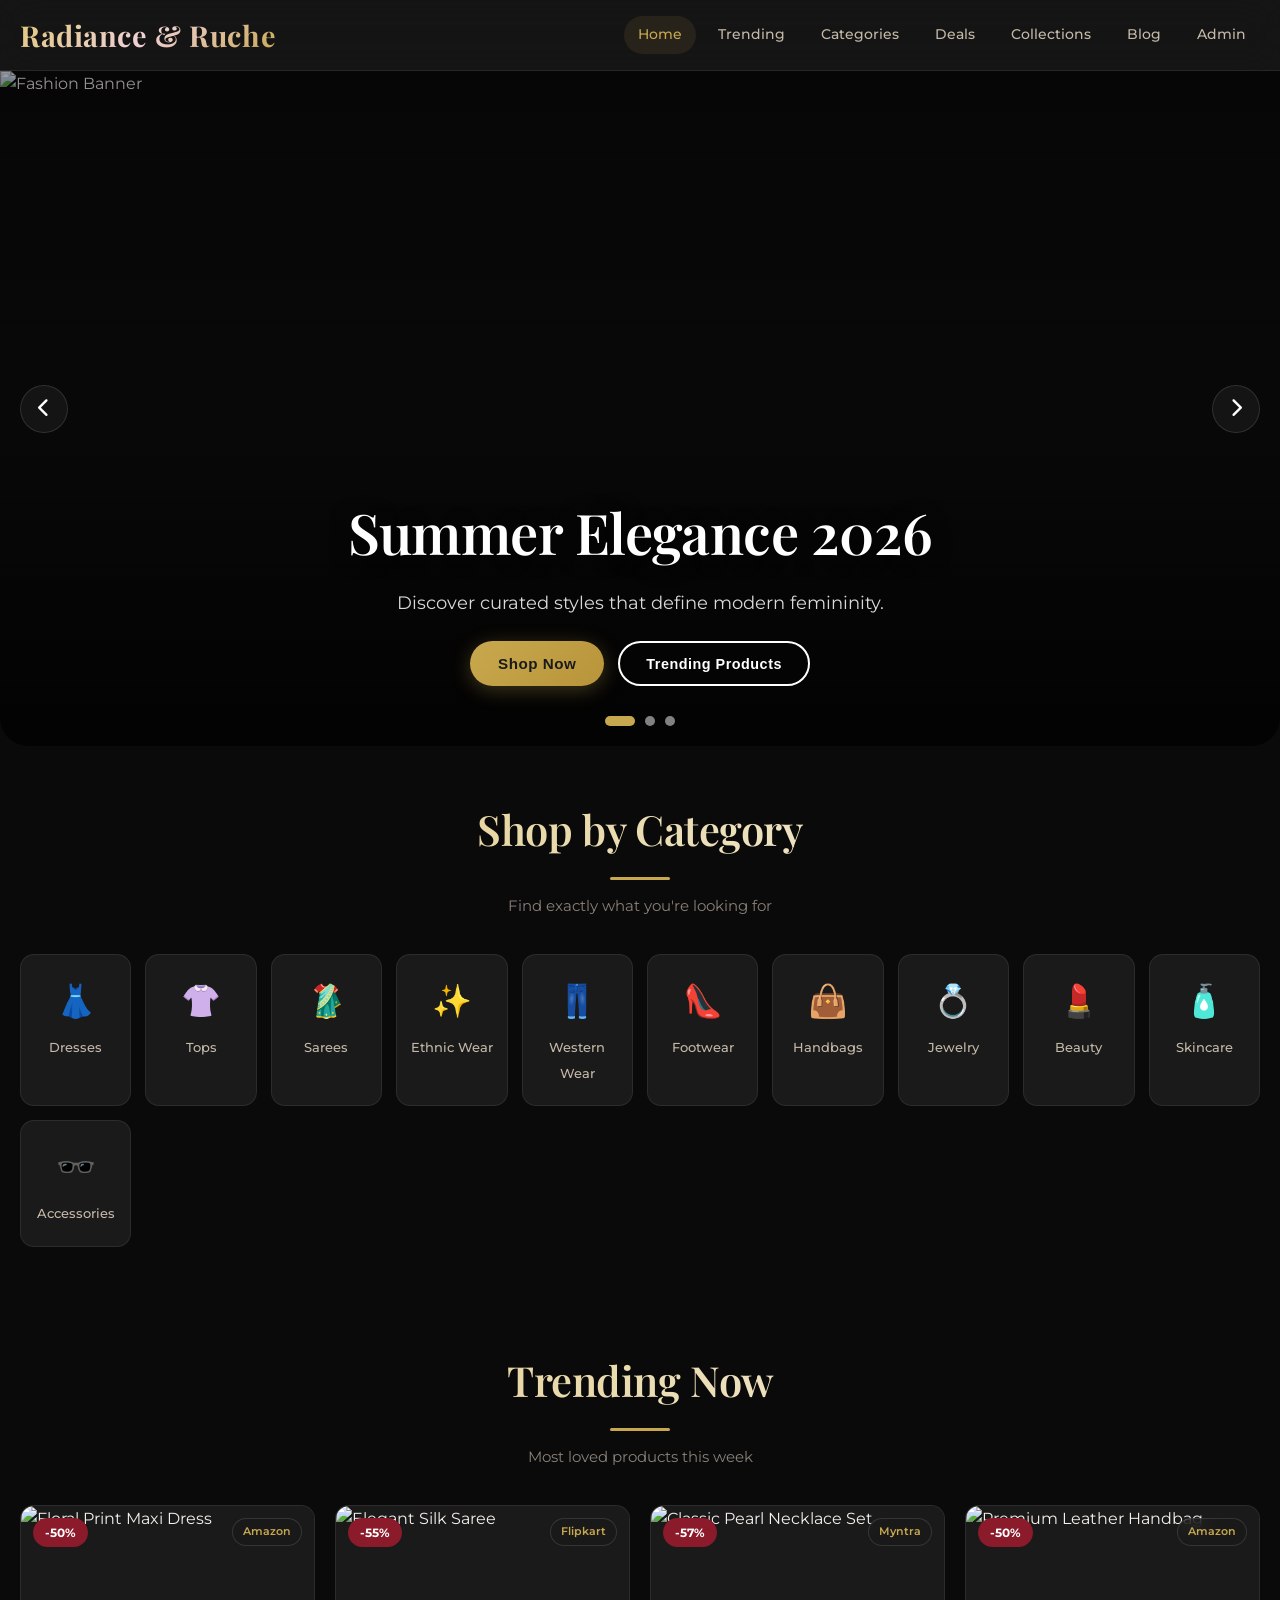
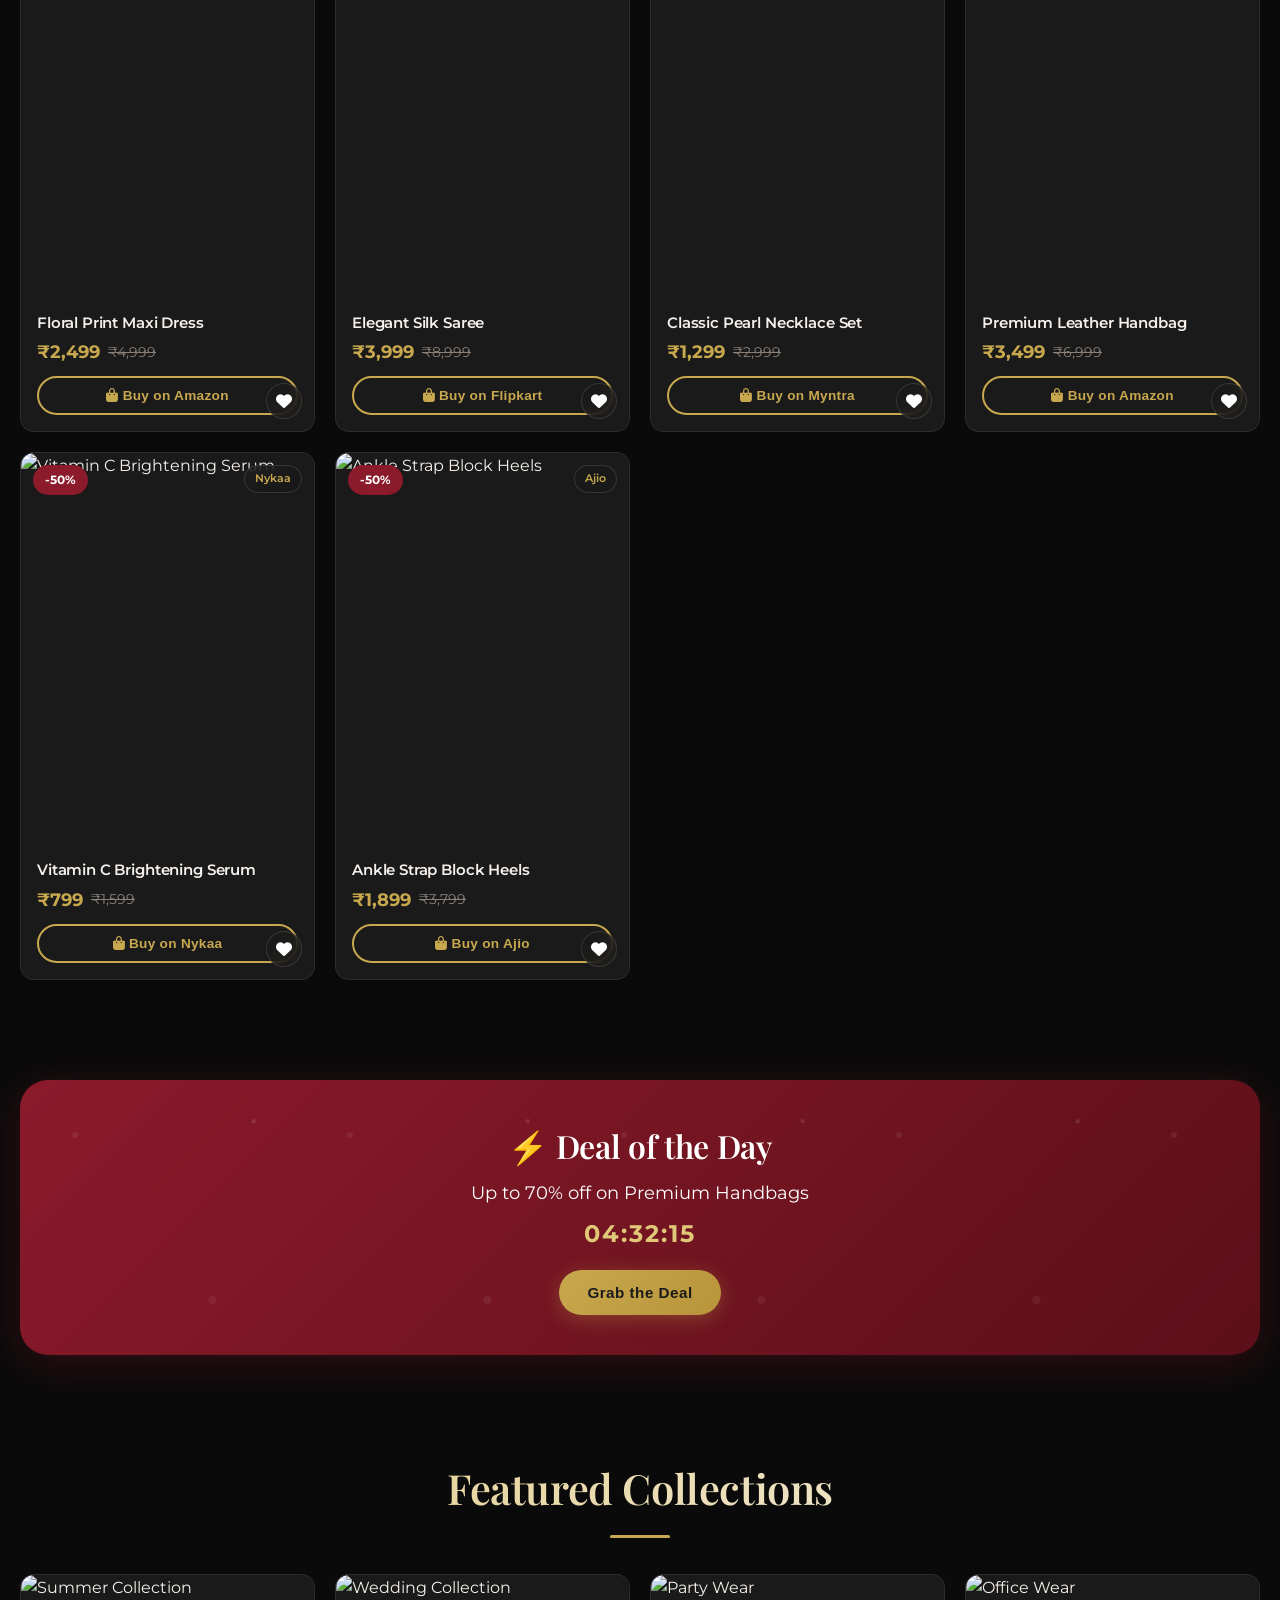
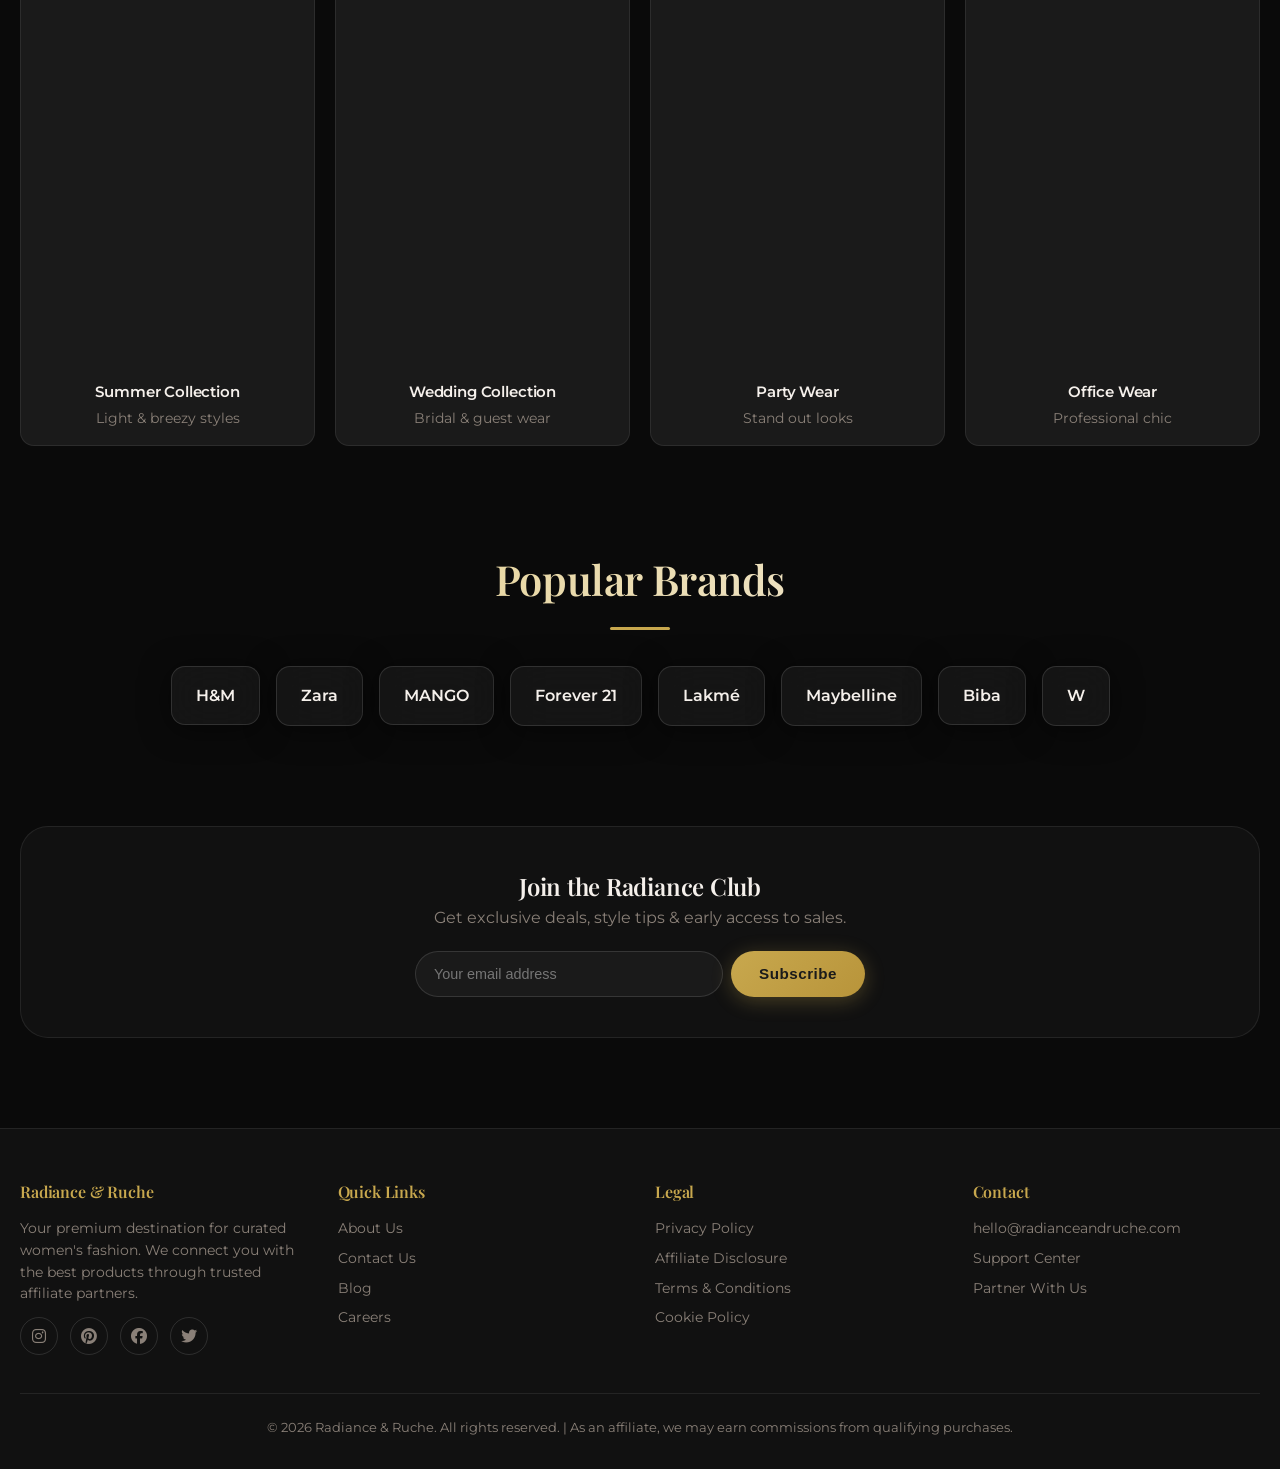
==== index.html @ f4605edf "Initial Commit" ====
<!DOCTYPE html>
<html lang="en" data-theme="dark">
<head>
    <meta charset="UTF-8">
    <meta name="viewport" content="width=device-width, initial-scale=1.0">
    <meta name="description" content="Radiance & Ruche - Premium Women's Fashion Affiliate Store. Discover curated dresses, sarees, jewelry, beauty & more.">
    <meta name="keywords" content="women fashion, dresses, sarees, jewelry, beauty, affiliate store, luxury fashion">
    <meta property="og:title" content="Radiance & Ruche | Premium Women's Fashion">
    <meta property="og:description" content="Curated fashion, beauty & accessories. Shop through our affiliate partners.">
    <meta property="og:image" content="https://images.unsplash.com/photo-1483985988355-763728e1935b?w=1200">
    <meta property="og:type" content="website">
    <meta name="twitter:card" content="summary_large_image">
    <meta name="twitter:title" content="Radiance & Ruche | Premium Women's Fashion">
    <link rel="canonical" href="https://radianceandruche.com">
    <title>Radiance & Ruche | Premium Women's Fashion Affiliate Store</title>
    <link rel="preconnect" href="https://fonts.googleapis.com">
    <link rel="preconnect" href="https://fonts.gstatic.com" crossorigin>
    <link href="https://fonts.googleapis.com/css2?family=Cormorant+Garamond:ital,wght@0,400;0,500;0,600;0,700;1,400;1,600&family=Montserrat:wght@300;400;500;600;700&family=Playfair+Display:ital,wght@0,400;0,500;0,600;0,700;1,400;1,500&display=swap" rel="stylesheet">
    <link rel="stylesheet" href="https://cdnjs.cloudflare.com/ajax/libs/font-awesome/6.5.1/css/all.min.css">
    <link rel="stylesheet" href="style.css">
    <style>
    </style>
</head>
<body>

    <!-- Loading Screen -->
    <div class="loading-screen" id="loadingScreen">
        <div class="loader-spinner"></div>
    </div>

    <!-- Toast Container -->
    <div class="toast-container" id="toastContainer"></div>

    <!-- Header -->
    <nav class="top-nav" id="topNav">
        <div class="nav-inner">
            <a href="#" class="brand-logo">Radiance & Ruche</a>
            <button class="mobile-menu-toggle" id="mobileMenuToggle" aria-label="Menu">
                <i class="fas fa-bars"></i>
            </button>
            <div class="nav-links" id="navLinks">
                <a href="#home" class="active">Home</a>
                <a href="#trending">Trending</a>
                <a href="#categories">Categories</a>
                <a href="#deals">Deals</a>
                <a href="#collections">Collections</a>
                <a href="#blog">Blog</a>
                <a href="/admin.html">Admin</a>
            </div>
            <div class="nav-actions"> 
                <button class="icon-btn" id="themeToggle" aria-label="Toggle theme" title="Dark/Light Mode">
                    <i class="fas fa-moon"></i>
                </button>
                <button class="icon-btn" id="searchToggle" aria-label="Search">
                    <i class="fas fa-search"></i>
                </button>
                <button class="icon-btn" id="wishlistBtn" aria-label="Wishlist">
                    <i class="fas fa-heart"></i>
                    <span class="badge-dot" id="wishlistBadge" style="display:none;"></span>
                </button>
                <button class="icon-btn" id="userBtn" aria-label="User account">
                    <i class="fas fa-user"></i>
                </button>
             </div>
        </div>
    </nav>

    <!-- Search Modal -->
    <div class="modal-overlay" id="searchModal">
        <div class="modal-content">
            <button class="modal-close" id="closeSearchModal">&times;</button>
            <h3 style="margin-bottom:16px;">Search Products</h3>
            <input type="text" id="searchInput" placeholder="Search dresses, sarees, jewelry..." style="width:100%;padding:14px;border-radius:50px;border:1px solid var(--border-card);background:var(--bg-card);color:var(--text-primary);font-size:0.95rem;outline:none;">
            <div id="searchResults" style="margin-top:16px;max-height:350px;overflow-y:auto;"></div>
        </div>
    </div>

    <!-- User Modal -->
    <div class="modal-overlay" id="userModal">
        <div class="modal-content">
            <button class="modal-close" id="closeUserModal">&times;</button>
            <div id="userModalContent">
                <h3 style="margin-bottom:16px;">Welcome</h3>
                <p style="color:var(--text-muted);margin-bottom:20px;">Sign in to save favorites & get deal alerts.</p>
                <button class="btn-gold" id="googleSignInBtn" style="width:100%;justify-content:center;">
                    <i class="fab fa-google"></i> Sign in with Google
                </button>
                <div id="userDashboard" style="display:none;margin-top:20px;">
                    <p style="font-weight:600;">My Dashboard</p>
                    <div style="display:flex;flex-direction:column;gap:8px;margin-top:12px;">
                        <a href="#" class="btn-outline" style="text-align:center;">❤️ Wishlist</a>
                        <a href="#" class="btn-outline" style="text-align:center;">🕐 Recently Viewed</a>
                        <a href="#" class="btn-outline" style="text-align:center;">⚙️ Preferences</a>
                    </div>
                </div>
            </div>
        </div>
    </div>

    <!-- Product Detail Modal -->
    <div class="modal-overlay" id="productModal">
        <div class="modal-content" style="max-width:650px;padding:0;overflow:hidden;">
            <button class="modal-close" id="closeProductModal" style="top:8px;right:8px;z-index:5;background:rgba(0,0,0,0.5);color:#fff;">&times;</button>
            <div id="productDetailContent"></div>
        </div>
    </div>

    <!-- Main Content -->
    <main>
        <!-- Hero Slider -->
        <section class="hero-slider" id="heroSlider">
            <div class="hero-slide active">
                <img src="https://images.unsplash.com/photo-1483985988355-763728e1935b?w=1400&q=80" alt="Fashion Banner" loading="eager">
                <div class="hero-overlay">
                    <h2>Summer Elegance 2026</h2>
                    <p>Discover curated styles that define modern femininity.</p>
                    <div class="hero-cta-group">
                        <button class="btn-gold">Shop Now</button>
                        <button class="btn-outline" style="color:#fff;border-color:#fff;">Trending Products</button>
                    </div>
                </div>
            </div>
            <div class="hero-slide">
                <img src="https://images.unsplash.com/photo-1490481651871-ab68de25d43d?w=1400&q=80" alt="Wedding Collection" loading="lazy">
                <div class="hero-overlay">
                    <h2>Wedding Season Glam</h2>
                    <p>Stunning sarees, lehengas & jewelry for your special day.</p>
                    <div class="hero-cta-group">
                        <button class="btn-gold">Explore Collection</button>
                        <button class="btn-outline" style="color:#fff;border-color:#fff;">Best Deals</button>
                    </div>
                </div>
            </div>
            <div class="hero-slide">
                <img src="https://images.unsplash.com/photo-1525507119028-ed4c629a60a3?w=1400&q=80" alt="Party Wear" loading="lazy">
                <div class="hero-overlay">
                    <h2>Party Perfect Looks</h2>
                    <p>Stand out with our handpicked party wear collection.</p>
                    <div class="hero-cta-group">
                        <button class="btn-gold">View All</button>
                    </div>
                </div>
            </div>
            <button class="slider-arrow prev" id="sliderPrev"><i class="fas fa-chevron-left"></i></button>
            <button class="slider-arrow next" id="sliderNext"><i class="fas fa-chevron-right"></i></button>
            <div class="slider-dots" id="sliderDots"></div>
        </section>

        <!-- Categories -->
        <section class="section-container" id="categories">
            <div class="section-header">
                <h2>Shop by Category</h2>
                <div class="divider-gold"></div>
                <p>Find exactly what you're looking for</p>
            </div>
            <div class="category-grid" id="categoryGrid"></div>
        </section>

        <!-- Trending Products -->
        <section class="section-container" id="trending">
            <div class="section-header">
                <h2>Trending Now</h2>
                <div class="divider-gold"></div>
                <p>Most loved products this week</p>
            </div>
            <div class="product-grid" id="trendingProducts"></div>
        </section>

        <!-- Deal of the Day -->
        <section class="section-container" id="deals">
            <div class="deal-banner">
                <h2>⚡ Deal of the Day</h2>
                <p style="font-size:1.1rem;margin-bottom:8px;">Up to 70% off on Premium Handbags</p>
                <p class="timer" id="dealTimer">04:32:18</p>
                <button class="btn-gold" style="margin-top:16px;">Grab the Deal</button>
            </div>
        </section>

        <!-- Featured Collections -->
        <section class="section-container" id="collections">
            <div class="section-header">
                <h2>Featured Collections</h2>
                <div class="divider-gold"></div>
            </div>
            <div class="product-grid" id="featuredCollections"></div>
        </section>

        <!-- Popular Brands -->
        <section class="section-container">
            <div class="section-header">
                <h2>Popular Brands</h2>
                <div class="divider-gold"></div>
            </div>
            <div style="display:flex;flex-wrap:wrap;gap:16px;justify-content:center;" id="brandList">
                <span class="glass-card" style="padding:16px 24px;font-weight:600;">H&M</span>
                <span class="glass-card" style="padding:16px 24px;font-weight:600;">Zara</span>
                <span class="glass-card" style="padding:16px 24px;font-weight:600;">MANGO</span>
                <span class="glass-card" style="padding:16px 24px;font-weight:600;">Forever 21</span>
                <span class="glass-card" style="padding:16px 24px;font-weight:600;">Lakmé</span>
                <span class="glass-card" style="padding:16px 24px;font-weight:600;">Maybelline</span>
                <span class="glass-card" style="padding:16px 24px;font-weight:600;">Biba</span>
                <span class="glass-card" style="padding:16px 24px;font-weight:600;">W</span>
            </div>
        </section>

        <!-- Newsletter -->
        <section class="section-container">
            <div class="newsletter-section">
                <h2 style="font-family:'Playfair Display',serif;">Join the Radiance Club</h2>
                <p style="color:var(--text-muted);">Get exclusive deals, style tips & early access to sales.</p>
                <div class="newsletter-input-group">
                    <input type="email" placeholder="Your email address" id="newsletterEmail">
                    <button class="btn-gold" id="newsletterBtn">Subscribe</button>
                </div>
            </div>
        </section>
    </main>

    <!-- Footer -->
    <footer class="site-footer">
        <div class="footer-grid">
            <div class="footer-col">
                <h4>Radiance & Ruche</h4>
                <p style="color:var(--text-muted);font-size:0.85rem;">Your premium destination for curated women's fashion. We connect you with the best products through trusted affiliate partners.</p>
                <div class="social-icons">
                    <a href="#"><i class="fab fa-instagram"></i></a>
                    <a href="#"><i class="fab fa-pinterest"></i></a>
                    <a href="#"><i class="fab fa-facebook"></i></a>
                    <a href="#"><i class="fab fa-twitter"></i></a>
                </div>
            </div>
            <div class="footer-col">
                <h4>Quick Links</h4>
                <a href="#">About Us</a>
                <a href="#">Contact Us</a>
                <a href="#">Blog</a>
                <a href="#">Careers</a>
            </div>
            <div class="footer-col">
                <h4>Legal</h4>
                <a href="#">Privacy Policy</a>
                <a href="#">Affiliate Disclosure</a>
                <a href="#">Terms & Conditions</a>
                <a href="#">Cookie Policy</a>
            </div>
            <div class="footer-col">
                <h4>Contact</h4>
                <a href="mailto:hello@radianceandruche.com">hello@radianceandruche.com</a>
                <a href="#">Support Center</a>
                <a href="#">Partner With Us</a>
            </div>
        </div>
        <div class="footer-bottom">
            <p>&copy; 2026 Radiance & Ruche. All rights reserved. | As an affiliate, we may earn commissions from qualifying purchases.</p>
        </div>
    </footer>

    <!-- Mobile Bottom Navigation -->
    <nav class="mobile-bottom-nav" id="mobileBottomNav">
        <div class="nav-items">
            <a href="#home" class="active"><i class="fas fa-home"></i><span>Home</span></a>
            <a href="#trending"><i class="fas fa-fire"></i><span>Trending</span></a>
            <a href="#categories"><i class="fas fa-th-large"></i><span>Shop</span></a>
            <a href="#deals"><i class="fas fa-tag"></i><span>Deals</span></a>
            <a href="#" id="mobileWishlist"><i class="fas fa-heart"></i><span>Saved</span></a>
        </div>
    </nav>

    <script src="script.js">    </script>
</body>
</html>
---- style.css ----
:root {
            --bg-primary: #0a0a0a;
            --bg-secondary: #111111;
            --bg-card: #1a1a1a;
            --bg-glass: rgba(26, 26, 26, 0.7);
            --text-primary: #f5f0eb;
            --text-secondary: #c4b8a8;
            --text-muted: #8a8078;
            --accent-burgundy: #8b1a2b;
            --accent-burgundy-light: #b22234;
            --accent-rose: #d4a0a7;
            --accent-rose-light: #f0d0d5;
            --accent-gold: #c8a84e;
            --accent-gold-light: #e0c878;
            --border-subtle: rgba(255, 255, 255, 0.08);
            --border-card: rgba(255, 255, 255, 0.12);
            --shadow-card: 0 4px 30px rgba(0, 0, 0, 0.5);
            --shadow-gold: 0 0 40px rgba(200, 168, 78, 0.15);
            --glass-blur: blur(20px);
            --radius-sm: 8px;
            --radius-md: 14px;
            --radius-lg: 20px;
            --radius-xl: 28px;
            --transition-smooth: 0.35s cubic-bezier(0.25, 0.46, 0.45, 0.94);
            --transition-bounce: 0.4s cubic-bezier(0.175, 0.885, 0.32, 1.275);
        }

        [data-theme="light"] {
            --bg-primary: #faf8f5;
            --bg-secondary: #f3efe9;
            --bg-card: #ffffff;
            --bg-glass: rgba(255, 255, 255, 0.75);
            --text-primary: #1a1a1a;
            --text-secondary: #4a4038;
            --text-muted: #7a7068;
            --border-subtle: rgba(0, 0, 0, 0.06);
            --border-card: rgba(0, 0, 0, 0.1);
            --shadow-card: 0 4px 24px rgba(0, 0, 0, 0.08);
            --shadow-gold: 0 0 30px rgba(180, 140, 50, 0.12);
        }

        * {
            margin: 0;
            padding: 0;
            box-sizing: border-box;
        }
        html {
            scroll-behavior: smooth;
            font-size: 16px;
        }
        body {
            font-family: 'Montserrat', sans-serif;
            background: var(--bg-primary);
            color: var(--text-primary);
            line-height: 1.6;
            min-height: 100vh;
            overflow-x: hidden;
            transition: background var(--transition-smooth), color var(--transition-smooth);
            -webkit-font-smoothing: antialiased;
        }
        h1,
        h2,
        h3,
        h4,
        .luxury-heading {
            font-family: 'Playfair Display', 'Cormorant Garamond', serif;
            font-weight: 600;
            letter-spacing: -0.01em;
        }
        a {
            text-decoration: none;
            color: inherit;
            transition: color var(--transition-smooth);
        }
        img {
            max-width: 100%;
            height: auto;
            display: block;
        }

        .glass {
            background: var(--bg-glass);
            backdrop-filter: var(--glass-blur);
            -webkit-backdrop-filter: var(--glass-blur);
            border: 1px solid var(--border-card);
            border-radius: var(--radius-lg);
        }
        .glass-card {
            background: var(--bg-glass);
            backdrop-filter: var(--glass-blur);
            -webkit-backdrop-filter: var(--glass-blur);
            border: 1px solid var(--border-card);
            border-radius: var(--radius-md);
            box-shadow: var(--shadow-card);
            transition: all var(--transition-smooth);
        }
        .glass-card:hover {
            transform: translateY(-4px);
            box-shadow: var(--shadow-gold), var(--shadow-card);
            border-color: var(--accent-gold);
        }

        .btn-gold {
            display: inline-flex;
            align-items: center;
            gap: 8px;
            background: linear-gradient(135deg, var(--accent-gold), #b8943a);
            color: #1a1a1a;
            font-weight: 600;
            padding: 14px 28px;
            border-radius: 50px;
            border: none;
            cursor: pointer;
            font-size: 0.95rem;
            letter-spacing: 0.5px;
            transition: all var(--transition-bounce);
            box-shadow: 0 4px 20px rgba(200, 168, 78, 0.3);
            position: relative;
            overflow: hidden;
        }
        .btn-gold:hover {
            transform: translateY(-2px) scale(1.03);
            box-shadow: 0 8px 32px rgba(200, 168, 78, 0.45);
            background: linear-gradient(135deg, #d4b45a, #c8a84e);
        }
        .btn-gold:active {
            transform: scale(0.97);
        }
        .btn-outline {
            display: inline-flex;
            align-items: center;
            gap: 8px;
            background: transparent;
            color: var(--accent-gold);
            font-weight: 600;
            padding: 12px 26px;
            border-radius: 50px;
            border: 2px solid var(--accent-gold);
            cursor: pointer;
            font-size: 0.9rem;
            letter-spacing: 0.5px;
            transition: all var(--transition-smooth);
        }
        .btn-outline:hover {
            background: var(--accent-gold);
            color: #1a1a1a;
            box-shadow: 0 4px 20px rgba(200, 168, 78, 0.3);
        }
        .btn-burgundy {
            display: inline-flex;
            align-items: center;
            gap: 8px;
            background: linear-gradient(135deg, var(--accent-burgundy-light), var(--accent-burgundy));
            color: #fff;
            font-weight: 600;
            padding: 13px 26px;
            border-radius: 50px;
            border: none;
            cursor: pointer;
            font-size: 0.9rem;
            letter-spacing: 0.5px;
            transition: all var(--transition-bounce);
            box-shadow: 0 4px 18px rgba(139, 26, 43, 0.35);
        }
        .btn-burgundy:hover {
            transform: translateY(-2px) scale(1.03);
            box-shadow: 0 8px 28px rgba(139, 26, 43, 0.5);
        }

        .top-nav {
            position: sticky;
            top: 0;
            z-index: 1000;
            background: var(--bg-glass);
            backdrop-filter: var(--glass-blur);
            -webkit-backdrop-filter: var(--glass-blur);
            border-bottom: 1px solid var(--border-subtle);
            padding: 12px 0;
            transition: all var(--transition-smooth);
        }
        .top-nav.scrolled {
            box-shadow: 0 2px 20px rgba(0, 0, 0, 0.3);
        }
        .nav-inner {
            max-width: 1300px;
            margin: 0 auto;
            padding: 0 20px;
            display: flex;
            align-items: center;
            justify-content: space-between;
            gap: 16px;
        }
        .brand-logo {
            font-family: 'Playfair Display', serif;
            font-size: 1.8rem;
            font-weight: 700;
            letter-spacing: 0.02em;
            background: linear-gradient(135deg, var(--accent-gold-light), var(--accent-rose-light), var(--accent-gold));
            -webkit-background-clip: text;
            -webkit-text-fill-color: transparent;
            background-clip: text;
            white-space: nowrap;
        }
        .nav-links {
            display: flex;
            gap: 8px;
            align-items: center;
            flex-wrap: wrap;
        }
        .nav-links a {
            padding: 8px 14px;
            border-radius: 50px;
            font-size: 0.85rem;
            font-weight: 500;
            color: var(--text-secondary);
            transition: all var(--transition-smooth);
            white-space: nowrap;
        }
        .nav-links a:hover,
        .nav-links a.active {
            color: var(--accent-gold);
            background: rgba(200, 168, 78, 0.1);
        }
        .nav-actions {
            display: flex;
            gap: 10px;
            align-items: center;
        }
        .icon-btn {
            width: 40px;
            height: 40px;
            border-radius: 50%;
            border: 1px solid var(--border-card);
            background: var(--bg-glass);
            color: var(--text-primary);
            cursor: pointer;
            display: flex;
            align-items: center;
            justify-content: center;
            font-size: 1.1rem;
            transition: all var(--transition-smooth);
            position: relative;
        }
        .icon-btn:hover {
            border-color: var(--accent-gold);
            color: var(--accent-gold);
            box-shadow: 0 0 16px rgba(200, 168, 78, 0.2);
        }
        .badge-dot {
            position: absolute;
            top: 6px;
            right: 6px;
            width: 9px;
            height: 9px;
            background: var(--accent-burgundy-light);
            border-radius: 50%;
            border: 2px solid var(--bg-primary);
        }
        .mobile-menu-toggle {
            display: none;
            background: none;
            border: none;
            color: var(--text-primary);
            font-size: 1.5rem;
            cursor: pointer;
        }

        .hero-slider {
            position: relative;
            width: 100%;
            height: 75vh;
            min-height: 500px;
            max-height: 750px;
            overflow: hidden;
            border-radius: 0 0 var(--radius-xl) var(--radius-xl);
        }
        .hero-slide {
            position: absolute;
            inset: 0;
            opacity: 0;
            transition: opacity 0.8s ease;
            display: flex;
            align-items: center;
            justify-content: center;
        }
        .hero-slide.active {
            opacity: 1;
        }
        .hero-slide img {
            width: 100%;
            height: 100%;
            object-fit: cover;
        }
        .hero-overlay {
            position: absolute;
            inset: 0;
            background: linear-gradient(to top, rgba(0, 0, 0, 0.75) 0%, rgba(0, 0, 0, 0.2) 50%, rgba(0, 0, 0, 0.4) 100%);
            display: flex;
            flex-direction: column;
            align-items: center;
            justify-content: flex-end;
            padding: 40px 20px 60px;
            text-align: center;
        }
        .hero-overlay h2 {
            font-size: clamp(2rem, 5vw, 3.5rem);
            color: #fff;
            margin-bottom: 12px;
            text-shadow: 0 2px 20px rgba(0, 0, 0, 0.5);
        }
        .hero-overlay p {
            font-size: 1.1rem;
            color: rgba(255, 255, 255, 0.85);
            margin-bottom: 24px;
            max-width: 500px;
        }
        .hero-cta-group {
            display: flex;
            gap: 14px;
            flex-wrap: wrap;
            justify-content: center;
        }
        .slider-dots {
            position: absolute;
            bottom: 20px;
            left: 50%;
            transform: translateX(-50%);
            display: flex;
            gap: 10px;
            z-index: 5;
        }
        .slider-dot {
            width: 10px;
            height: 10px;
            border-radius: 50%;
            background: rgba(255, 255, 255, 0.5);
            cursor: pointer;
            transition: all var(--transition-smooth);
        }
        .slider-dot.active {
            background: var(--accent-gold);
            width: 30px;
            border-radius: 10px;
        }
        .slider-arrow {
            position: absolute;
            top: 50%;
            transform: translateY(-50%);
            z-index: 5;
            width: 48px;
            height: 48px;
            border-radius: 50%;
            background: var(--bg-glass);
            border: 1px solid var(--border-card);
            color: #fff;
            cursor: pointer;
            font-size: 1.2rem;
            display: flex;
            align-items: center;
            justify-content: center;
            transition: all var(--transition-smooth);
            backdrop-filter: blur(10px);
        }
        .slider-arrow:hover {
            background: var(--accent-gold);
            color: #1a1a1a;
            border-color: var(--accent-gold);
        }
        .slider-arrow.prev {
            left: 20px;
        }
        .slider-arrow.next {
            right: 20px;
        }

        .section-container {
            max-width: 1300px;
            margin: 0 auto;
            padding: 50px 20px;
        }
        .section-header {
            text-align: center;
            margin-bottom: 36px;
        }
        .section-header h2 {
            font-size: clamp(1.8rem, 3.5vw, 2.6rem);
            margin-bottom: 8px;
            background: linear-gradient(135deg, var(--accent-gold-light), var(--text-primary));
            -webkit-background-clip: text;
            -webkit-text-fill-color: transparent;
            background-clip: text;
        }
        .section-header p {
            color: var(--text-muted);
            font-size: 0.95rem;
        }
        .divider-gold {
            width: 60px;
            height: 3px;
            background: var(--accent-gold);
            border-radius: 2px;
            margin: 14px auto;
        }

        .category-grid {
            display: grid;
            grid-template-columns: repeat(auto-fill, minmax(110px, 1fr));
            gap: 14px;
        }
        .category-card {
            text-align: center;
            padding: 20px 12px;
            cursor: pointer;
            border-radius: var(--radius-md);
            background: var(--bg-card);
            border: 1px solid var(--border-subtle);
            transition: all var(--transition-smooth);
        }
        .category-card:hover {
            border-color: var(--accent-gold);
            box-shadow: var(--shadow-gold);
            transform: translateY(-3px);
        }
        .category-card .cat-icon {
            font-size: 2rem;
            margin-bottom: 8px;
            display: block;
        }
        .category-card span {
            font-size: 0.8rem;
            font-weight: 500;
            color: var(--text-secondary);
        }

        .product-grid {
            display: grid;
            grid-template-columns: repeat(auto-fill, minmax(260px, 1fr));
            gap: 20px;
        }
        .product-card {
            background: var(--bg-card);
            border-radius: var(--radius-md);
            overflow: hidden;
            border: 1px solid var(--border-subtle);
            transition: all var(--transition-smooth);
            position: relative;
            cursor: pointer;
        }
        .product-card:hover {
            border-color: var(--accent-gold);
            box-shadow: var(--shadow-gold), var(--shadow-card);
            transform: translateY(-5px);
        }
        .product-card .img-wrap {
            position: relative;
            overflow: hidden;
            aspect-ratio: 3/4;
            background: #1a1a1a;
        }
        .product-card .img-wrap img {
            width: 100%;
            height: 100%;
            object-fit: cover;
            transition: transform 0.5s ease;
        }
        .product-card:hover .img-wrap img {
            transform: scale(1.08);
        }
        .discount-badge {
            position: absolute;
            top: 12px;
            left: 12px;
            background: var(--accent-burgundy);
            color: #fff;
            font-weight: 700;
            padding: 5px 12px;
            border-radius: 50px;
            font-size: 0.75rem;
            z-index: 2;
        }
        .store-badge {
            position: absolute;
            top: 12px;
            right: 12px;
            background: var(--bg-glass);
            backdrop-filter: blur(8px);
            padding: 4px 10px;
            border-radius: 50px;
            font-size: 0.7rem;
            font-weight: 600;
            color: var(--accent-gold);
            border: 1px solid var(--border-card);
            z-index: 2;
        }
        .wishlist-heart {
            position: absolute;
            bottom: 12px;
            right: 12px;
            z-index: 2;
            width: 36px;
            height: 36px;
            border-radius: 50%;
            background: var(--bg-glass);
            border: 1px solid var(--border-card);
            color: #fff;
            cursor: pointer;
            display: flex;
            align-items: center;
            justify-content: center;
            font-size: 1rem;
            transition: all var(--transition-smooth);
            backdrop-filter: blur(8px);
        }
        .wishlist-heart.liked {
            color: #e74c3c;
            border-color: #e74c3c;
        }
        .product-info {
            padding: 16px;
        }
        .product-info h4 {
            font-family: 'Montserrat', sans-serif;
            font-weight: 600;
            font-size: 0.95rem;
            margin-bottom: 6px;
            line-height: 1.3;
            display: -webkit-box;
            -webkit-line-clamp: 2;
            -webkit-box-orient: vertical;
            overflow: hidden;
        }
        .price-row {
            display: flex;
            align-items: center;
            gap: 8px;
            margin-bottom: 10px;
        }
        .price-current {
            font-weight: 700;
            font-size: 1.1rem;
            color: var(--accent-gold);
        }
        .price-original {
            font-size: 0.85rem;
            color: var(--text-muted);
            text-decoration: line-through;
        }
        .btn-affiliate-sm {
            display: block;
            width: 100%;
            text-align: center;
            padding: 10px;
            border-radius: 50px;
            font-weight: 600;
            font-size: 0.85rem;
            cursor: pointer;
            transition: all var(--transition-smooth);
            background: transparent;
            border: 2px solid var(--accent-gold);
            color: var(--accent-gold);
            letter-spacing: 0.3px;
        }
        .btn-affiliate-sm:hover {
            background: var(--accent-gold);
            color: #1a1a1a;
        }

        .deal-banner {
            background: linear-gradient(135deg, var(--accent-burgundy), #5c0f18);
            border-radius: var(--radius-xl);
            padding: 40px 30px;
            text-align: center;
            color: #fff;
            position: relative;
            overflow: hidden;
            box-shadow: 0 8px 40px rgba(139, 26, 43, 0.3);
        }
        .deal-banner::before {
            content: '';
            position: absolute;
            inset: 0;
            background: url('data:image/svg+xml,<svg xmlns="http://www.w3.org/2000/svg" viewBox="0 0 100 100"><circle cx="20" cy="20" r="1" fill="rgba(255,255,255,0.08)"/><circle cx="70" cy="80" r="1.5" fill="rgba(255,255,255,0.06)"/><circle cx="85" cy="15" r="0.8" fill="rgba(255,255,255,0.1)"/></svg>');
            pointer-events: none;
        }
        .deal-banner h2 {
            font-size: 2rem;
            margin-bottom: 8px;
        }
        .deal-banner .timer {
            font-size: 1.5rem;
            font-weight: 700;
            letter-spacing: 2px;
            color: var(--accent-gold-light);
        }

        .newsletter-section {
            background: var(--bg-secondary);
            border-radius: var(--radius-xl);
            padding: 40px 30px;
            text-align: center;
            border: 1px solid var(--border-subtle);
        }
        .newsletter-input-group {
            display: flex;
            max-width: 450px;
            margin: 20px auto 0;
            gap: 8px;
        }
        .newsletter-input-group input {
            flex: 1;
            padding: 14px 18px;
            border-radius: 50px;
            border: 1px solid var(--border-card);
            background: var(--bg-card);
            color: var(--text-primary);
            font-size: 0.9rem;
            outline: none;
            transition: border var(--transition-smooth);
        }
        .newsletter-input-group input:focus {
            border-color: var(--accent-gold);
        }

        .site-footer {
            background: var(--bg-secondary);
            border-top: 1px solid var(--border-subtle);
            padding: 50px 20px 30px;
            margin-top: 40px;
        }
        .footer-grid {
            max-width: 1300px;
            margin: 0 auto;
            display: grid;
            grid-template-columns: repeat(auto-fit, minmax(200px, 1fr));
            gap: 30px;
        }
        .footer-col h4 {
            margin-bottom: 14px;
            font-size: 1rem;
            color: var(--accent-gold);
        }
        .footer-col a {
            display: block;
            color: var(--text-muted);
            font-size: 0.85rem;
            margin-bottom: 8px;
            transition: color var(--transition-smooth);
        }
        .footer-col a:hover {
            color: var(--accent-gold);
        }
        .social-icons {
            display: flex;
            gap: 12px;
            margin-top: 12px;
        }
        .social-icons a {
            width: 38px;
            height: 38px;
            border-radius: 50%;
            border: 1px solid var(--border-card);
            display: flex;
            align-items: center;
            justify-content: center;
            font-size: 1rem;
            transition: all var(--transition-smooth);
        }
        .social-icons a:hover {
            border-color: var(--accent-gold);
            color: var(--accent-gold);
            background: rgba(200, 168, 78, 0.1);
        }
        .footer-bottom {
            text-align: center;
            padding-top: 24px;
            margin-top: 30px;
            border-top: 1px solid var(--border-subtle);
            color: var(--text-muted);
            font-size: 0.8rem;
        }

        .modal-overlay {
            position: fixed;
            inset: 0;
            z-index: 2000;
            background: rgba(0, 0, 0, 0.7);
            display: flex;
            align-items: center;
            justify-content: center;
            opacity: 0;
            pointer-events: none;
            transition: opacity var(--transition-smooth);
            backdrop-filter: blur(4px);
        }
        .modal-overlay.open {
            opacity: 1;
            pointer-events: all;
        }
        .modal-content {
            background: var(--bg-card);
            border-radius: var(--radius-lg);
            padding: 30px;
            max-width: 500px;
            width: 90%;
            max-height: 85vh;
            overflow-y: auto;
            border: 1px solid var(--border-card);
            box-shadow: var(--shadow-card);
            position: relative;
        }
        .modal-close {
            position: absolute;
            top: 14px;
            right: 14px;
            background: none;
            border: none;
            color: var(--text-primary);
            font-size: 1.3rem;
            cursor: pointer;
            width: 36px;
            height: 36px;
            border-radius: 50%;
            display: flex;
            align-items: center;
            justify-content: center;
            transition: all var(--transition-smooth);
        }
        .modal-close:hover {
            background: rgba(255, 255, 255, 0.1);
        }

        .toast-container {
            position: fixed;
            bottom: 24px;
            right: 24px;
            z-index: 3000;
            display: flex;
            flex-direction: column;
            gap: 10px;
        }
        .toast {
            padding: 14px 22px;
            border-radius: 50px;
            font-weight: 500;
            font-size: 0.85rem;
            animation: slideInRight 0.4s ease;
            box-shadow: var(--shadow-card);
            color: #fff;
        }
        .toast.success {
            background: #1b7a3d;
        }
        .toast.error {
            background: #c0392b;
        }
        @keyframes slideInRight {
            from {
                transform: translateX(120%);
                opacity: 0;
            }
            to {
                transform: translateX(0);
                opacity: 1;
            }
        }

        .mobile-bottom-nav {
            display: none;
            position: fixed;
            bottom: 0;
            left: 0;
            right: 0;
            z-index: 999;
            background: var(--bg-glass);
            backdrop-filter: var(--glass-blur);
            -webkit-backdrop-filter: var(--glass-blur);
            border-top: 1px solid var(--border-card);
            padding: 8px 16px 12px;
        }
        .mobile-bottom-nav .nav-items {
            display: flex;
            justify-content: space-around;
            align-items: center;
        }
        .mobile-bottom-nav a {
            display: flex;
            flex-direction: column;
            align-items: center;
            font-size: 0.7rem;
            color: var(--text-muted);
            gap: 4px;
            transition: color var(--transition-smooth);
        }
        .mobile-bottom-nav a.active {
            color: var(--accent-gold);
        }
        .mobile-bottom-nav a i {
            font-size: 1.2rem;
        }

        .loading-screen {
            position: fixed;
            inset: 0;
            z-index: 5000;
            background: var(--bg-primary);
            display: flex;
            align-items: center;
            justify-content: center;
            transition: opacity 0.5s ease, visibility 0.5s ease;
        }
        .loading-screen.hidden {
            opacity: 0;
            visibility: hidden;
            pointer-events: none;
        }
        .loader-spinner {
            width: 50px;
            height: 50px;
            border: 3px solid var(--border-card);
            border-top-color: var(--accent-gold);
            border-radius: 50%;
            animation: spin 0.9s linear infinite;
        }
        @keyframes spin {
            to {
                transform: rotate(360deg);
            }
        }

        @media (max-width: 768px) {
            .nav-links {
                display: none;
            }
            .mobile-menu-toggle {
                display: block;
            }
            .nav-links.mobile-open {
                display: flex;
                flex-direction: column;
                position: absolute;
                top: 100%;
                left: 0;
                right: 0;
                background: var(--bg-secondary);
                padding: 16px;
                border-bottom: 1px solid var(--border-card);
                gap: 4px;
                z-index: 999;
            }
            .hero-slider {
                height: 55vh;
                min-height: 380px;
                border-radius: 0 0 var(--radius-md) var(--radius-md);
            }
            .slider-arrow {
                width: 36px;
                height: 36px;
                font-size: 0.9rem;
            }
            .slider-arrow.prev {
                left: 8px;
            }
            .slider-arrow.next {
                right: 8px;
            }
            .product-grid {
                grid-template-columns: repeat(auto-fill, minmax(155px, 1fr));
                gap: 12px;
            }
            .category-grid {
                grid-template-columns: repeat(auto-fill, minmax(80px, 1fr));
                gap: 8px;
            }
            .category-card {
                padding: 14px 8px;
            }
            .category-card .cat-icon {
                font-size: 1.5rem;
            }
            .category-card span {
                font-size: 0.7rem;
            }
            .mobile-bottom-nav {
                display: block;
            }
            body {
                padding-bottom: 70px;
            }
            .section-container {
                padding: 30px 14px;
            }
            .brand-logo {
                font-size: 1.3rem;
            }
        }
        @media (max-width: 400px) {
            .product-grid {
                grid-template-columns: repeat(2, 1fr);
                gap: 8px;
            }
            .product-info {
                padding: 10px;
            }
            .product-info h4 {
                font-size: 0.8rem;
            }
            .btn-affiliate-sm {
                font-size: 0.75rem;
                padding: 8px;
            }
            .hero-overlay h2 {
                font-size: 1.5rem;
            }
        }



















        .nav-actions{
            display: none;
        }
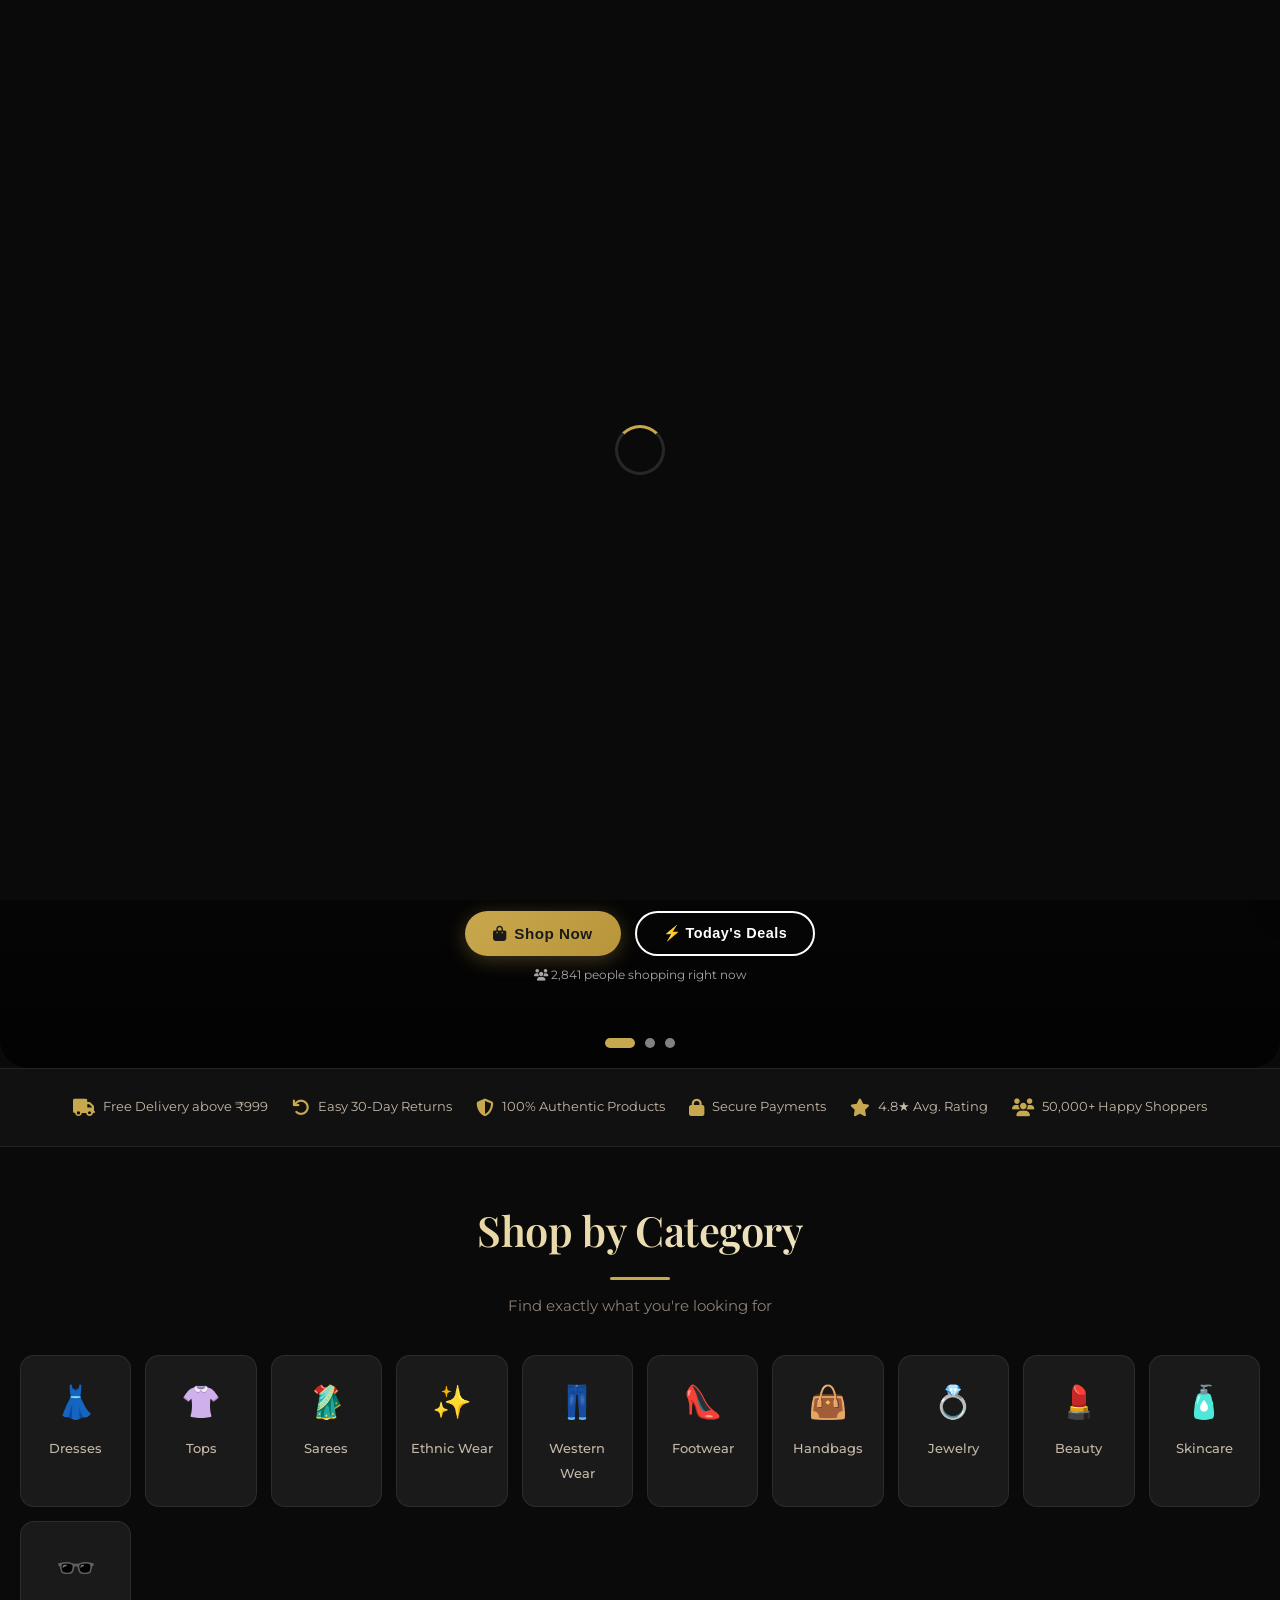
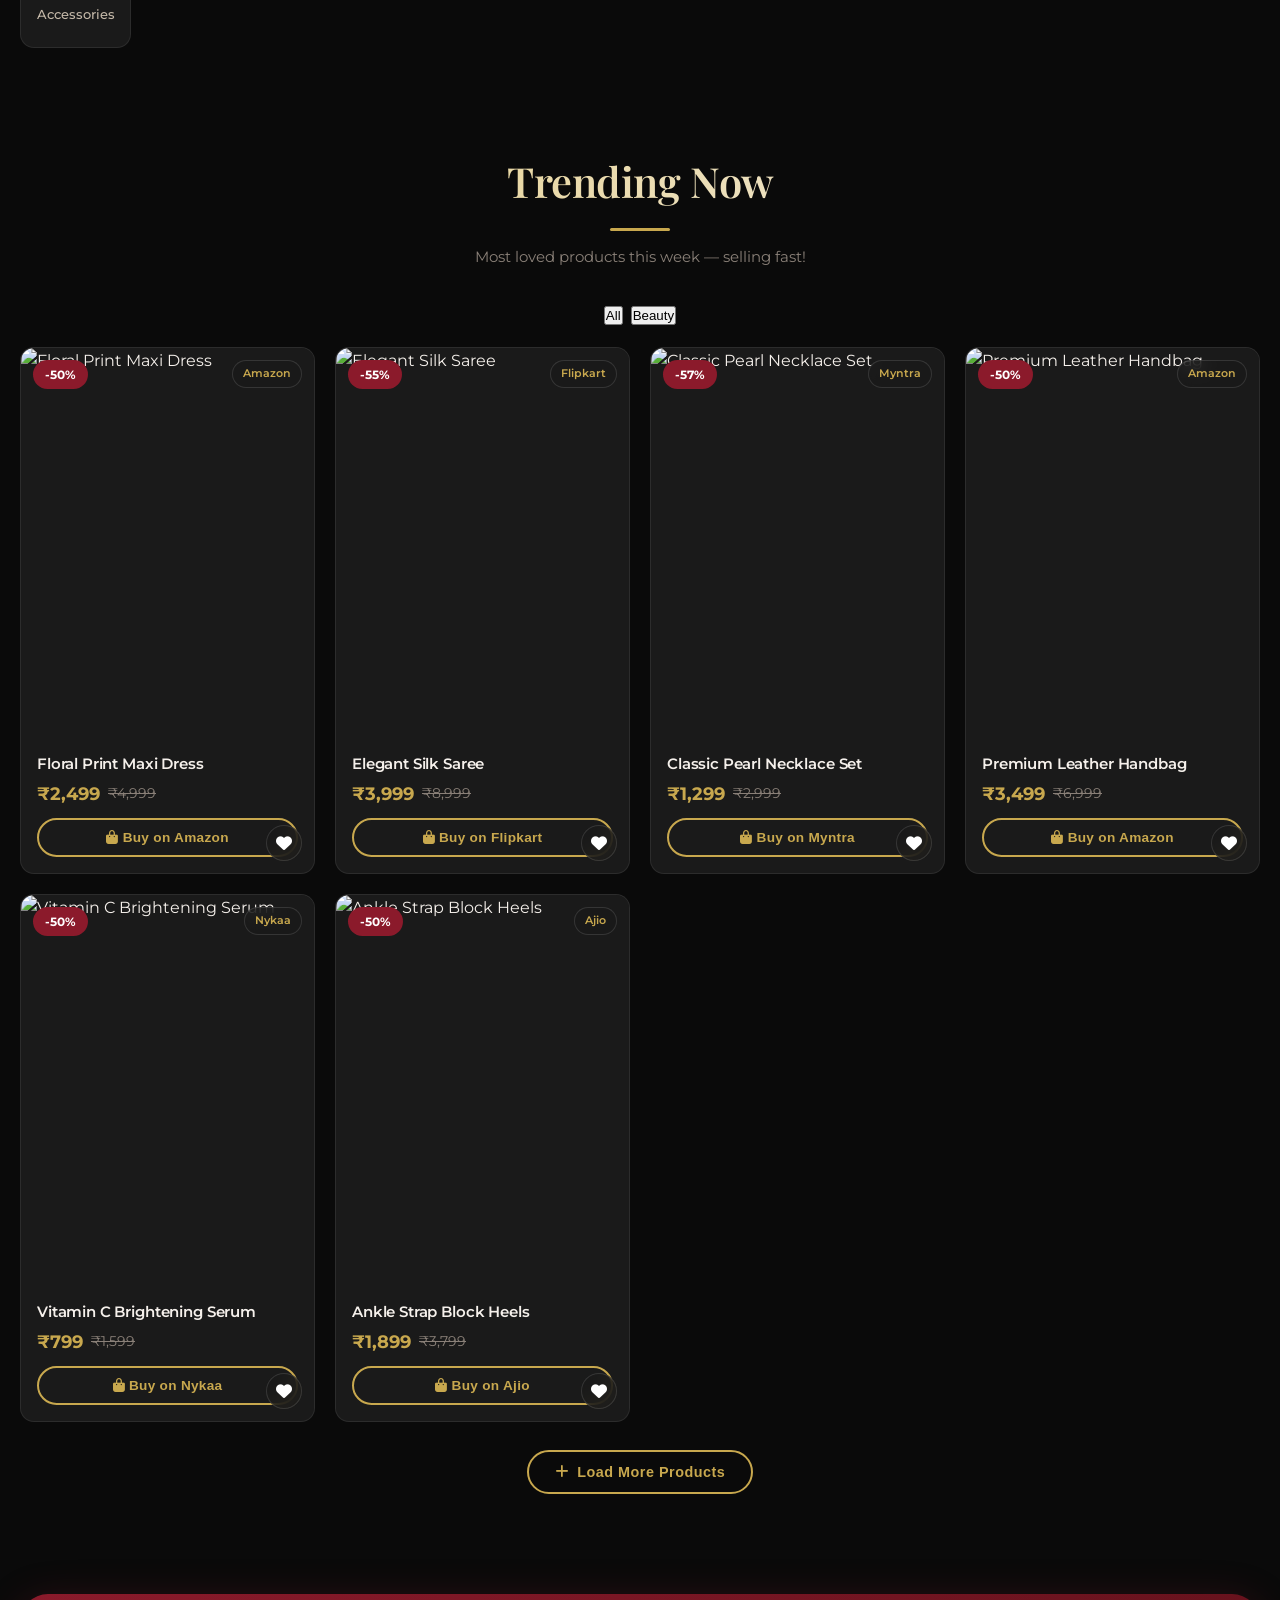
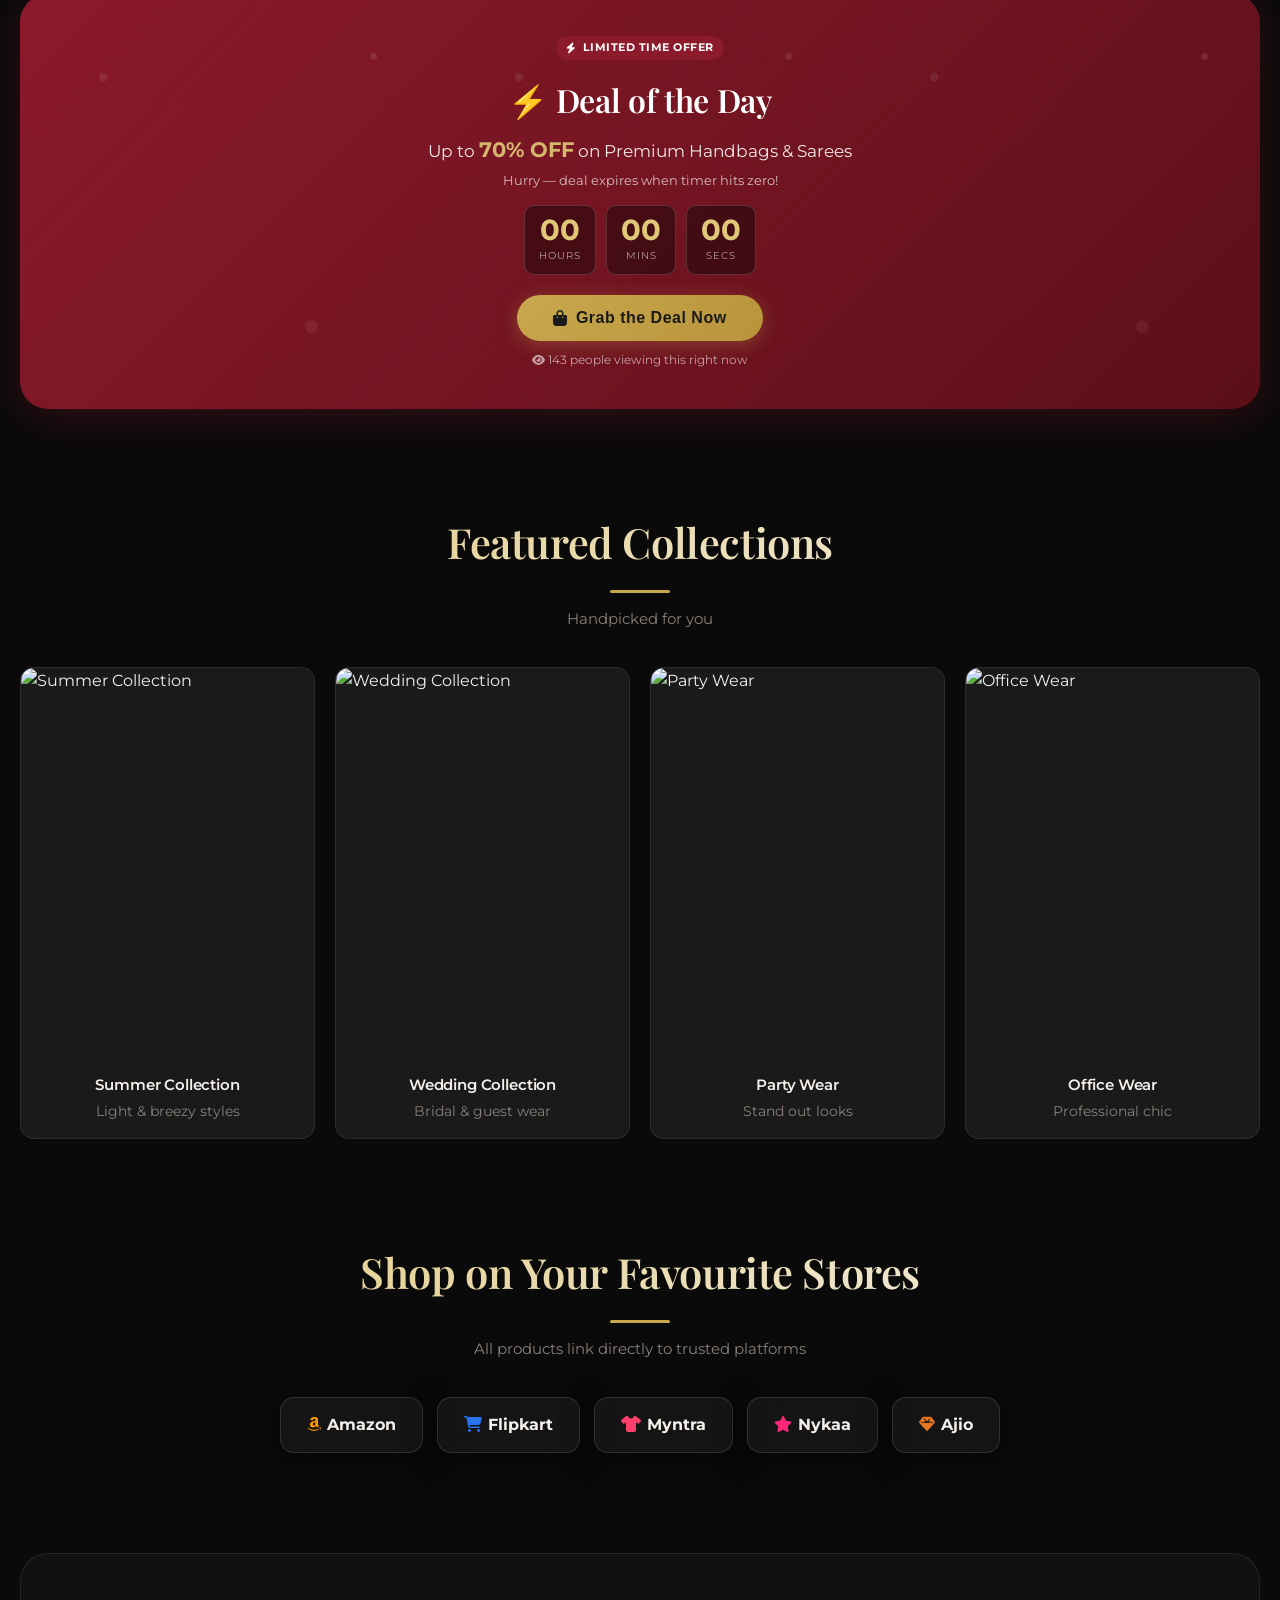
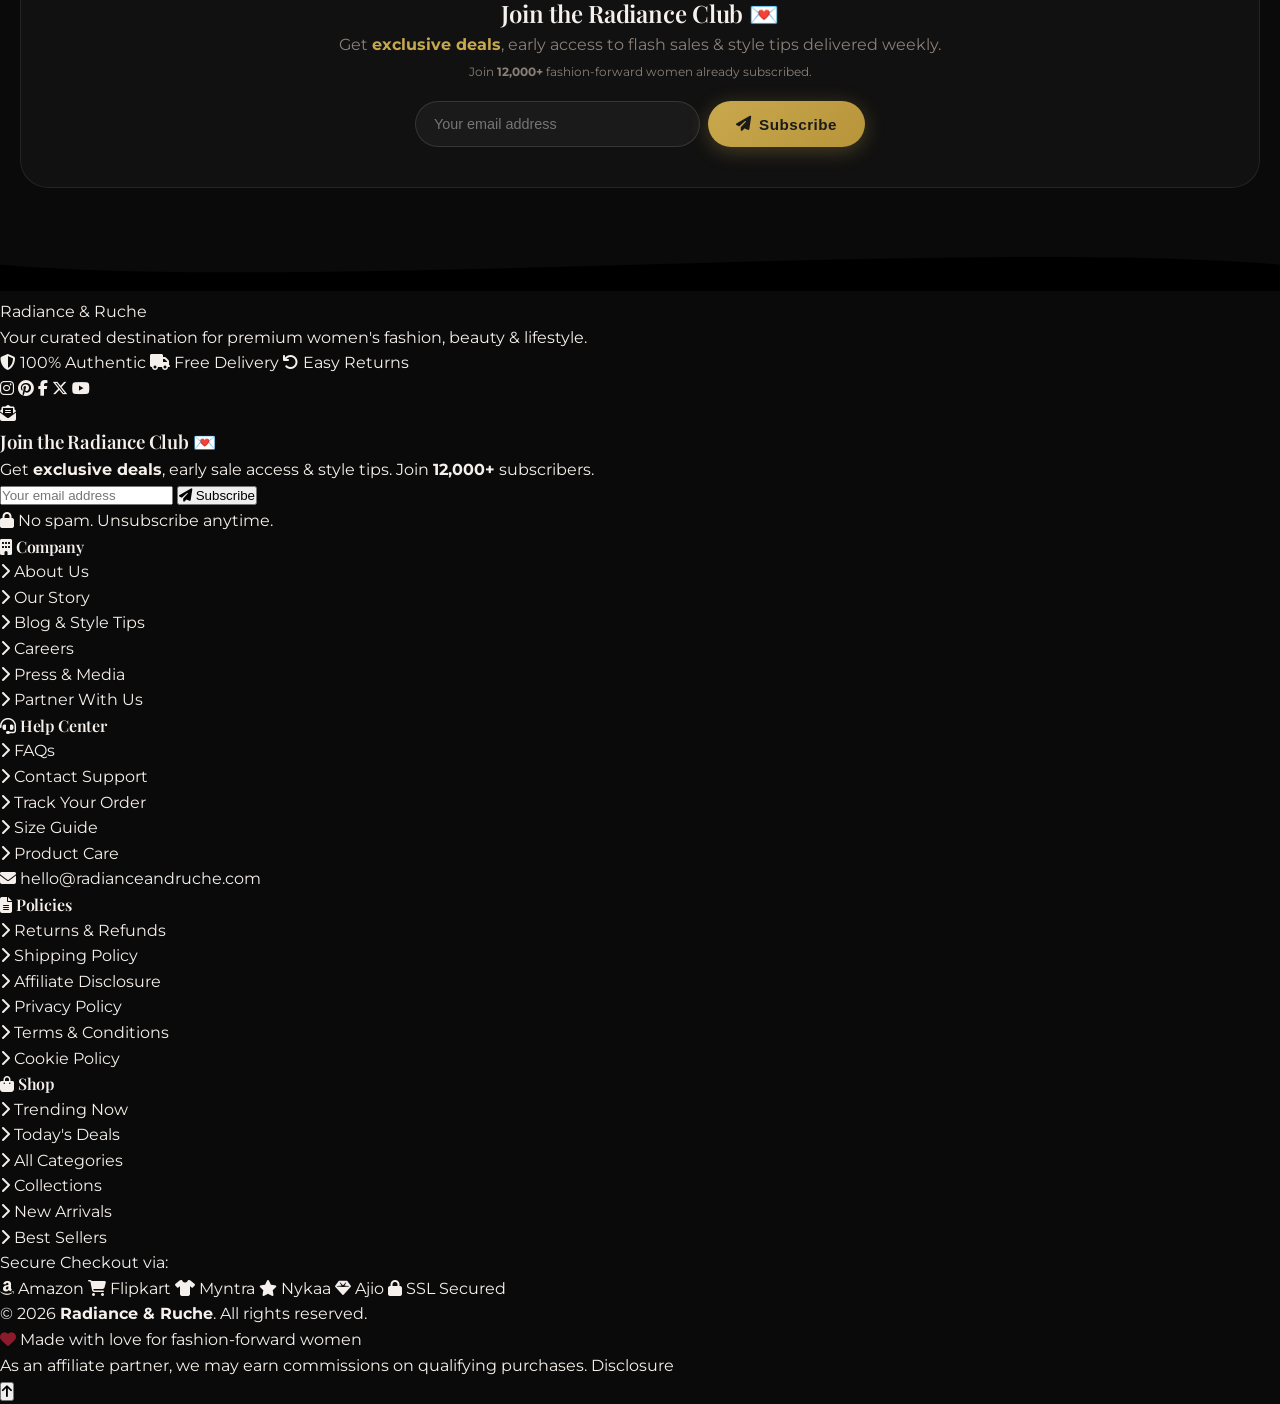
==== commit 3e40ff5e: "Update index.html" ====
--- a/index.html
+++ b/index.html
@@ -3,41 +3,290 @@
 <head>
     <meta charset="UTF-8">
     <meta name="viewport" content="width=device-width, initial-scale=1.0">
-    <meta name="description" content="Radiance & Ruche - Premium Women's Fashion Affiliate Store. Discover curated dresses, sarees, jewelry, beauty & more.">
+    <meta name="description" content="Radiance & Ruche — Premium Women's Fashion. Up to 70% off on dresses, sarees, jewelry & more. Limited time deals.">
     <meta name="keywords" content="women fashion, dresses, sarees, jewelry, beauty, affiliate store, luxury fashion">
-    <meta property="og:title" content="Radiance & Ruche | Premium Women's Fashion">
-    <meta property="og:description" content="Curated fashion, beauty & accessories. Shop through our affiliate partners.">
+    <meta property="og:title" content="Radiance & Ruche | Premium Women's Fashion — Up to 70% Off">
+    <meta property="og:description" content="Curated fashion, beauty & accessories at unbeatable prices. Shop now before deals expire.">
     <meta property="og:image" content="https://images.unsplash.com/photo-1483985988355-763728e1935b?w=1200">
     <meta property="og:type" content="website">
-    <meta name="twitter:card" content="summary_large_image">
-    <meta name="twitter:title" content="Radiance & Ruche | Premium Women's Fashion">
-    <link rel="canonical" href="https://radianceandruche.com">
-    <title>Radiance & Ruche | Premium Women's Fashion Affiliate Store</title>
+    <title>Radiance & Ruche | Premium Women's Fashion — Up to 70% Off</title>
     <link rel="preconnect" href="https://fonts.googleapis.com">
     <link rel="preconnect" href="https://fonts.gstatic.com" crossorigin>
-    <link href="https://fonts.googleapis.com/css2?family=Cormorant+Garamond:ital,wght@0,400;0,500;0,600;0,700;1,400;1,600&family=Montserrat:wght@300;400;500;600;700&family=Playfair+Display:ital,wght@0,400;0,500;0,600;0,700;1,400;1,500&display=swap" rel="stylesheet">
+    <link href="https://fonts.googleapis.com/css2?family=Cormorant+Garamond:ital,wght@0,400;0,600;0,700;1,400&family=Montserrat:wght@300;400;500;600;700&family=Playfair+Display:ital,wght@0,400;0,600;0,700;1,400&display=swap" rel="stylesheet">
     <link rel="stylesheet" href="https://cdnjs.cloudflare.com/ajax/libs/font-awesome/6.5.1/css/all.min.css">
     <link rel="stylesheet" href="style.css">
-    <style>
-    </style>
+<style>
+/* ── Announcement bar ── */
+.announce-bar{background:linear-gradient(90deg,var(--accent-burgundy),#a01f30,var(--accent-burgundy));color:#fff;text-align:center;padding:9px 16px;font-size:.8rem;font-weight:600;letter-spacing:.3px;position:relative;z-index:1001;}
+.announce-bar span{color:var(--accent-gold-light);}
+.announce-bar .close-announce{position:absolute;right:14px;top:50%;transform:translateY(-50%);background:none;border:none;color:rgba(255,255,255,.6);cursor:pointer;font-size:.9rem;}
+
+/* ── Social proof ticker ── */
+.social-proof-bar{background:var(--bg-secondary);border-bottom:1px solid var(--border-subtle);padding:7px 0;overflow:hidden;white-space:nowrap;}
+.social-proof-track{display:inline-flex;gap:40px;animation:tickerScroll 28s linear infinite;}
+.social-proof-track:hover{animation-play-state:paused;}
+.proof-item{display:inline-flex;align-items:center;gap:7px;font-size:.75rem;color:var(--text-secondary);flex-shrink:0;}
+.proof-item i{color:var(--accent-gold);}
+@keyframes tickerScroll{from{transform:translateX(0);}to{transform:translateX(-50%);}}
+
+/* ── Sticky CTA bar ── */
+#stickyCta{position:fixed;bottom:0;left:0;right:0;z-index:998;background:linear-gradient(135deg,var(--accent-burgundy),#a01f30);color:#fff;padding:13px 20px;display:none;align-items:center;justify-content:space-between;gap:12px;box-shadow:0 -4px 20px rgba(0,0,0,.4);}
+#stickyCta .cta-text{font-size:.88rem;font-weight:600;}
+#stickyCta .cta-text span{color:var(--accent-gold-light);}
+#stickyCta .cta-btn{background:var(--accent-gold);color:#1a1a1a;border:none;padding:10px 22px;border-radius:50px;font-weight:700;font-size:.85rem;cursor:pointer;white-space:nowrap;transition:.2s;}
+#stickyCta .cta-btn:hover{transform:scale(1.04);}
+#stickyCta .cta-close{background:none;border:none;color:rgba(255,255,255,.6);cursor:pointer;font-size:1rem;padding:4px;}
+
+/* ── Exit-intent popup ── */
+#exitModal{position:fixed;inset:0;z-index:9000;background:rgba(0,0,0,.8);backdrop-filter:blur(8px);display:none;align-items:center;justify-content:center;}
+#exitModal.show{display:flex;}
+.exit-box{background:var(--bg-card);border:2px solid var(--accent-gold);border-radius:24px;padding:36px 32px;max-width:440px;width:90%;text-align:center;position:relative;animation:popIn .4s cubic-bezier(.175,.885,.32,1.275);}
+@keyframes popIn{from{transform:scale(.8);opacity:0;}to{transform:scale(1);opacity:1;}}
+.exit-box .exit-close{position:absolute;top:12px;right:14px;background:none;border:none;color:var(--text-muted);font-size:1.2rem;cursor:pointer;}
+.exit-box h3{font-family:'Playfair Display',serif;font-size:1.6rem;margin-bottom:8px;background:linear-gradient(135deg,var(--accent-gold-light),var(--accent-gold));-webkit-background-clip:text;-webkit-text-fill-color:transparent;background-clip:text;}
+.exit-box p{color:var(--text-secondary);font-size:.9rem;margin-bottom:18px;}
+.exit-coupon{background:var(--bg-secondary);border:2px dashed var(--accent-gold);border-radius:12px;padding:10px 18px;font-size:1.2rem;font-weight:700;color:var(--accent-gold);letter-spacing:3px;margin-bottom:18px;cursor:pointer;transition:.2s;}
+.exit-coupon:hover{background:var(--accent-gold);color:#1a1a1a;}
+
+/* ── Flash sale ribbon ── */
+.flash-ribbon{display:inline-flex;align-items:center;gap:6px;background:var(--accent-burgundy);color:#fff;font-size:.68rem;font-weight:700;padding:3px 10px;border-radius:50px;text-transform:uppercase;letter-spacing:.5px;animation:flashPulse 1.6s ease-in-out infinite;}
+@keyframes flashPulse{0%,100%{opacity:1;}50%{opacity:.7;}}
+
+/* ── Enhanced product card ── */
+.product-card{position:relative;}
+.product-card .quick-view-btn{position:absolute;bottom:52px;left:50%;transform:translateX(-50%) translateY(10px);background:rgba(0,0,0,.75);backdrop-filter:blur(8px);border:1px solid var(--border-card);color:#fff;padding:8px 18px;border-radius:50px;font-size:.75rem;font-weight:600;cursor:pointer;white-space:nowrap;opacity:0;transition:all .3s;pointer-events:none;z-index:3;}
+.product-card:hover .quick-view-btn{opacity:1;transform:translateX(-50%) translateY(0);pointer-events:all;}
+.product-card .buy-now-strip{display:block;width:100%;padding:11px;background:linear-gradient(135deg,var(--accent-gold),#b8943a);color:#1a1a1a;font-weight:700;font-size:.82rem;border:none;cursor:pointer;text-align:center;transition:all .3s;letter-spacing:.3px;}
+.product-card .buy-now-strip:hover{background:linear-gradient(135deg,#d4b45a,var(--accent-gold));box-shadow:0 4px 18px rgba(200,168,78,.45);}
+.product-card .buy-now-strip i{margin-right:5px;}
+.stock-badge{position:absolute;bottom:48px;left:10px;z-index:2;background:rgba(0,0,0,.8);color:#ff9944;font-size:.65rem;font-weight:700;padding:3px 8px;border-radius:50px;border:1px solid rgba(255,153,68,.4);}
+.viewed-badge{position:absolute;top:46px;left:12px;z-index:2;background:rgba(0,0,0,.7);color:var(--accent-gold-light);font-size:.63rem;font-weight:600;padding:2px 7px;border-radius:50px;}
+.rating-row{display:flex;align-items:center;gap:5px;margin-bottom:7px;}
+.stars{color:var(--accent-gold);font-size:.72rem;}
+.review-count{font-size:.7rem;color:var(--text-muted);}
+
+/* ── Product card price ── */
+.savings-tag{font-size:.7rem;background:var(--accent-burgundy);color:#fff;padding:2px 8px;border-radius:50px;font-weight:600;}
+
+/* ── Trust badges ── */
+.trust-strip{display:flex;flex-wrap:wrap;justify-content:center;gap:24px;padding:28px 20px;background:var(--bg-secondary);border-top:1px solid var(--border-subtle);border-bottom:1px solid var(--border-subtle);}
+.trust-item{display:flex;align-items:center;gap:8px;font-size:.8rem;color:var(--text-secondary);}
+.trust-item i{font-size:1.1rem;color:var(--accent-gold);}
+
+/* ── Urgency timer in deals ── */
+.deal-timer-blocks{display:flex;justify-content:center;gap:10px;margin:12px 0 20px;}
+.timer-block{background:rgba(0,0,0,.4);border:1px solid rgba(255,255,255,.15);border-radius:10px;padding:10px 14px;min-width:64px;text-align:center;}
+.timer-num{font-size:1.8rem;font-weight:700;line-height:1;color:var(--accent-gold-light);}
+.timer-lbl{font-size:.62rem;text-transform:uppercase;letter-spacing:1px;color:rgba(255,255,255,.6);margin-top:3px;}
+
+/* ── Recently viewed ── */
+.rv-strip{padding:32px 20px;max-width:1300px;margin:0 auto;}
+.rv-scroll{display:flex;gap:14px;overflow-x:auto;padding-bottom:8px;scroll-snap-type:x mandatory;}
+.rv-scroll::-webkit-scrollbar{height:4px;}
+.rv-scroll::-webkit-scrollbar-thumb{background:var(--border-card);border-radius:2px;}
+.rv-card{flex-shrink:0;width:140px;scroll-snap-align:start;cursor:pointer;}
+.rv-card img{width:100%;height:170px;object-fit:cover;border-radius:12px;border:1px solid var(--border-subtle);}
+.rv-card p{font-size:.72rem;margin-top:5px;color:var(--text-secondary);white-space:nowrap;overflow:hidden;text-overflow:ellipsis;}
+.rv-card strong{font-size:.78rem;color:var(--accent-gold);}
+
+/* ── Wishlist sidebar ── */
+#wishlistPanel{position:fixed;right:-380px;top:0;width:360px;height:100vh;background:var(--bg-card);border-left:1px solid var(--border-card);z-index:2500;transition:right .35s ease;overflow-y:auto;box-shadow:-8px 0 40px rgba(0,0,0,.4);}
+#wishlistPanel.open{right:0;}
+.wl-head{padding:18px 20px;border-bottom:1px solid var(--border-subtle);display:flex;align-items:center;justify-content:space-between;}
+.wl-head h3{font-size:1rem;font-weight:700;}
+.wl-close{background:none;border:none;color:var(--text-muted);font-size:1.1rem;cursor:pointer;}
+.wl-item{display:flex;gap:12px;padding:14px 18px;border-bottom:1px solid var(--border-subtle);align-items:center;}
+.wl-item img{width:56px;height:56px;object-fit:cover;border-radius:8px;flex-shrink:0;}
+.wl-info{flex:1;min-width:0;}
+.wl-info p{font-size:.82rem;font-weight:600;white-space:nowrap;overflow:hidden;text-overflow:ellipsis;}
+.wl-info span{font-size:.78rem;color:var(--accent-gold);}
+.wl-buy{background:var(--accent-gold);color:#1a1a1a;border:none;padding:6px 14px;border-radius:50px;font-size:.72rem;font-weight:700;cursor:pointer;white-space:nowrap;transition:.2s;}
+.wl-buy:hover{transform:scale(1.04);}
+
+/* ── Live activity pop ── */
+#liveActivity{position:fixed;bottom:80px;left:20px;z-index:997;background:var(--bg-card);border:1px solid var(--border-card);border-radius:14px;padding:12px 16px;max-width:260px;box-shadow:var(--shadow-card);display:none;animation:slideInLeft .4s ease;}
+@keyframes slideInLeft{from{transform:translateX(-120%);opacity:0;}to{transform:translateX(0);opacity:1;}}
+#liveActivity .la-text{font-size:.78rem;color:var(--text-secondary);}
+#liveActivity .la-text strong{color:var(--text-primary);}
+#liveActivity .la-dot{width:8px;height:8px;border-radius:50%;background:var(--green, #27a85e);display:inline-block;margin-right:6px;animation:pulse 1.2s infinite;}
+@keyframes pulse{0%,100%{opacity:1;transform:scale(1);}50%{opacity:.5;transform:scale(1.3);}}
+
+/* ── Floating wishlist count ── */
+#floatingWl{position:fixed;right:18px;bottom:90px;z-index:996;background:var(--accent-burgundy);color:#fff;width:48px;height:48px;border-radius:50%;display:none;align-items:center;justify-content:center;font-size:1.1rem;cursor:pointer;box-shadow:0 4px 18px rgba(139,26,43,.45);transition:.2s;}
+#floatingWl:hover{transform:scale(1.1);}
+#floatingWl .fl-badge{position:absolute;top:-4px;right:-4px;background:var(--accent-gold);color:#1a1a1a;width:18px;height:18px;border-radius:50%;font-size:.65rem;font-weight:700;display:flex;align-items:center;justify-content:center;}
+
+/* ── Bestseller / New badge variants ── */
+.badge-bestseller{background:linear-gradient(135deg,#c8a84e,#b8943a)!important;color:#1a1a1a!important;}
+.badge-new{background:linear-gradient(135deg,#27a85e,#1e7a4a)!important;}
+
+/* ── Overlay on mobile ── */
+#wishlistOverlay{position:fixed;inset:0;background:rgba(0,0,0,.5);z-index:2499;display:none;}
+#wishlistOverlay.show{display:block;}
+
+@media(max-width:768px){
+  .trust-strip{gap:14px;}
+  #stickyCta .cta-text{font-size:.78rem;}
+  .deal-timer-blocks{gap:6px;}
+  .timer-block{min-width:52px;padding:8px 10px;}
+  .timer-num{font-size:1.4rem;}
+}
+</style>
 </head>
 <body>
 
     <!-- Loading Screen -->
-    <div class="loading-screen" id="loadingScreen">
-        <div class="loader-spinner"></div>
-    </div>
+    <div class="loading-screen" id="loadingScreen"><div class="loader-spinner"></div></div>
 
     <!-- Toast Container -->
     <div class="toast-container" id="toastContainer"></div>
+
+    <!-- Live Activity Popup -->
+    <div id="liveActivity">
+        <span class="la-dot"></span>
+        <span class="la-text" id="laText"><strong>Anjali</strong> just saved this to wishlist</span>
+    </div>
+
+    <!-- Floating Wishlist Button -->
+    <div id="floatingWl" onclick="openWishlistPanel()" role="button" tabindex="0" aria-label="Open wishlist">
+        <i class="fas fa-heart"></i>
+        <span class="fl-badge" id="flBadge">0</span>
+    </div>
+
+    <!-- Wishlist overlay -->
+    <div id="wishlistOverlay" onclick="closeWishlistPanel()"></div>
+
+    <!-- ===== WISHLIST PANEL ===== -->
+    <div id="wishlistPanel" role="dialog" aria-label="My Wishlist" aria-modal="true">
+
+        <!-- Header -->
+        <div class="wlp-header">
+            <div class="wlp-title">
+                <i class="fas fa-heart"></i>
+                <span>My Wishlist</span>
+                <span class="wlp-count-badge" id="wlpCount">0</span>
+            </div>
+            <div class="wlp-header-actions">
+                <button class="wlp-hbtn" id="wlShareBtn" title="Share Wishlist" onclick="shareWishlist()">
+                    <i class="fas fa-share-alt"></i>
+                </button>
+                <button class="wlp-hbtn" id="wlViewPageBtn" title="Full Page View" onclick="openWishlistPage()">
+                    <i class="fas fa-expand-alt"></i>
+                </button>
+                <button class="wlp-hbtn wlp-close-btn" onclick="closeWishlistPanel()" aria-label="Close">
+                    <i class="fas fa-times"></i>
+                </button>
+            </div>
+        </div>
+
+        <!-- Toolbar -->
+        <div class="wlp-toolbar" id="wlpToolbar">
+            <div class="wlp-sort">
+                <label for="wlSort"><i class="fas fa-sort-amount-down"></i></label>
+                <select id="wlSort" onchange="renderWishlistPanel()">
+                    <option value="added">Recently Added</option>
+                    <option value="price-low">Price: Low to High</option>
+                    <option value="price-high">Price: High to Low</option>
+                    <option value="discount">Best Discount</option>
+                    <option value="rating">Top Rated</option>
+                </select>
+            </div>
+            <button class="wlp-clear-btn" onclick="clearWishlist()">
+                <i class="fas fa-trash-alt"></i> Clear All
+            </button>
+        </div>
+
+        <!-- Items -->
+        <div class="wlp-body" id="wishlistItems"></div>
+
+        <!-- Footer -->
+        <div class="wlp-footer" id="wlpFooter" style="display:none;">
+            <div class="wlp-total">
+                <span>Total value</span>
+                <strong id="wlpTotal">₹0</strong>
+            </div>
+            <button class="wlp-buy-all-btn" onclick="buyAllWishlist()">
+                <i class="fas fa-shopping-bag"></i> Buy All Items
+            </button>
+        </div>
+
+    </div>
+
+    <!-- ===== WISHLIST FULL PAGE MODAL ===== -->
+    <div id="wishlistPage" role="dialog" aria-label="Wishlist Page" aria-modal="true">
+        <div class="wlpage-inner">
+            <div class="wlpage-header">
+                <div>
+                    <h2 class="wlpage-title"><i class="fas fa-heart"></i> My Wishlist</h2>
+                    <p class="wlpage-sub" id="wlpageCount">0 items saved</p>
+                </div>
+                <div class="wlpage-actions">
+                    <button class="wlp-hbtn" onclick="shareWishlist()" title="Share"><i class="fas fa-share-alt"></i> Share</button>
+                    <button class="wlp-hbtn" onclick="closeWishlistPage()" aria-label="Close"><i class="fas fa-times"></i></button>
+                </div>
+            </div>
+            <div class="wlpage-grid" id="wlpageGrid"></div>
+            <div class="wlpage-empty" id="wlpageEmpty" style="display:none;">
+                <div class="wlpe-icon"><i class="fas fa-heart-broken"></i></div>
+                <h3>Your wishlist is empty</h3>
+                <p>Browse our collection and save items you love.</p>
+                <button class="btn-gold" onclick="closeWishlistPage();document.getElementById('trending').scrollIntoView({behavior:'smooth'})">
+                    <i class="fas fa-shopping-bag"></i> Start Shopping
+                </button>
+            </div>
+        </div>
+    </div>
+
+    <!-- Share Wishlist Modal -->
+    <div class="modal-overlay" id="shareWlModal">
+        <div class="modal-content" style="max-width:420px;">
+            <button class="modal-close" onclick="document.getElementById('shareWlModal').classList.remove('open')">&times;</button>
+            <h3 style="margin-bottom:6px;font-family:'Playfair Display',serif;"><i class="fas fa-share-alt" style="color:var(--accent-gold);margin-right:8px;"></i>Share Wishlist</h3>
+            <p style="font-size:.82rem;color:var(--text-muted);margin-bottom:18px;">Copy the link below to share your saved items.</p>
+            <div class="share-link-box">
+                <input type="text" id="shareWlLink" readonly>
+                <button onclick="copyShareLink()"><i class="fas fa-copy"></i></button>
+            </div>
+            <div class="share-socials">
+                <button onclick="shareVia('whatsapp')"><i class="fab fa-whatsapp"></i> WhatsApp</button>
+                <button onclick="shareVia('instagram')"><i class="fab fa-instagram"></i> Instagram</button>
+                <button onclick="shareVia('copy')"><i class="fas fa-link"></i> Copy Link</button>
+            </div>
+        </div>
+    </div>
+
+    <!-- Sticky CTA Bar -->
+    <div id="stickyCta">
+        <div class="cta-text">🔥 Flash Sale ends in <span id="stickyTimer">--:--</span> — <span>Up to 70% Off!</span></div>
+        <button class="cta-btn" onclick="document.getElementById('trending').scrollIntoView({behavior:'smooth'});hideStickyOnce();">Shop Now</button>
+        <button class="cta-close" onclick="hideStickyOnce()"><i class="fas fa-times"></i></button>
+    </div>
+
+    <!-- Exit-Intent Modal -->
+    <div id="exitModal">
+        <div class="exit-box">
+            <button class="exit-close" onclick="document.getElementById('exitModal').classList.remove('show')"><i class="fas fa-times"></i></button>
+            <div style="font-size:2rem;margin-bottom:8px;">🎁</div>
+            <h3>Wait! Before You Go…</h3>
+            <p>Grab an exclusive <strong style="color:var(--accent-gold);">extra 10% off</strong> on your first purchase. Use code:</p>
+            <div class="exit-coupon" onclick="copyExitCode(this)">RUCHE10 <i class="fas fa-copy" style="font-size:.75rem;"></i></div>
+            <button class="btn-gold" style="width:100%;justify-content:center;" onclick="document.getElementById('exitModal').classList.remove('show');document.getElementById('trending').scrollIntoView({behavior:'smooth'});">
+                <i class="fas fa-bolt"></i> Claim My Discount
+            </button>
+            <p style="font-size:.72rem;color:var(--text-muted);margin-top:10px;">Valid for 24 hours only. Limited stock.</p>
+        </div>
+    </div>
+
+    <!-- Announcement Bar -->
+    <div class="announce-bar" id="announceBar">
+        🚚 FREE Delivery on orders above ₹999 &nbsp;|&nbsp; <span>Today's Deal: Flat 55% off on Sarees</span> &nbsp;|&nbsp; Use code <span>RUCHE10</span> for extra 10% off
+        <button class="close-announce" onclick="document.getElementById('announceBar').style.display='none'"><i class="fas fa-times"></i></button>
+    </div>
 
     <!-- Header -->
     <nav class="top-nav" id="topNav">
         <div class="nav-inner">
-            <a href="#" class="brand-logo">Radiance & Ruche</a>
-            <button class="mobile-menu-toggle" id="mobileMenuToggle" aria-label="Menu">
-                <i class="fas fa-bars"></i>
-            </button>
+            <a href="#" class="brand-logo">Radiance &amp; Ruche</a>
             <div class="nav-links" id="navLinks">
                 <a href="#home" class="active">Home</a>
                 <a href="#trending">Trending</a>
@@ -45,33 +294,79 @@
                 <a href="#deals">Deals</a>
                 <a href="#collections">Collections</a>
                 <a href="#blog">Blog</a>
-                <a href="/admin.html">Admin</a>
-            </div>
-            <div class="nav-actions"> 
-                <button class="icon-btn" id="themeToggle" aria-label="Toggle theme" title="Dark/Light Mode">
-                    <i class="fas fa-moon"></i>
-                </button>
-                <button class="icon-btn" id="searchToggle" aria-label="Search">
-                    <i class="fas fa-search"></i>
-                </button>
-                <button class="icon-btn" id="wishlistBtn" aria-label="Wishlist">
+                <a href="admin.html" style="color:var(--accent-gold);">Admin</a>
+            </div>
+            <div class="nav-actions">
+                <button class="icon-btn" id="themeToggle" aria-label="Toggle theme"><i class="fas fa-moon"></i></button>
+                <button class="icon-btn" id="searchToggle" aria-label="Search"><i class="fas fa-search"></i></button>
+                <button class="icon-btn" id="wishlistBtn" aria-label="Wishlist" onclick="openWishlistPanel()">
                     <i class="fas fa-heart"></i>
                     <span class="badge-dot" id="wishlistBadge" style="display:none;"></span>
                 </button>
-                <button class="icon-btn" id="userBtn" aria-label="User account">
-                    <i class="fas fa-user"></i>
+                <button class="icon-btn" id="userBtn" aria-label="User account"><i class="fas fa-user"></i></button>
+                <button class="icon-btn mobile-menu-toggle" id="mobileMenuToggle" aria-label="Open menu"><i class="fas fa-bars"></i></button>
+            </div>
+        </div>
+    </nav>
+
+    <!-- Mobile Drawer (right side) -->
+    <div id="mobileDrawerOverlay" onclick="closeMobileDrawer()"></div>
+    <div id="mobileDrawer" role="dialog" aria-label="Navigation menu">
+        <div class="drawer-header">
+            <div class="drawer-brand">Radiance &amp; Ruche</div>
+            <button class="drawer-close" id="mobileMenuClose" onclick="closeMobileDrawer()" aria-label="Close menu">
+                <i class="fas fa-times"></i>
+            </button>
+        </div>
+        <nav class="drawer-nav">
+            <a href="#home" class="drawer-link active"><i class="fas fa-home"></i><span>Home</span></a>
+            <a href="#trending" class="drawer-link"><i class="fas fa-fire"></i><span>Trending</span></a>
+            <a href="#categories" class="drawer-link"><i class="fas fa-th-large"></i><span>Categories</span></a>
+            <a href="#deals" class="drawer-link"><i class="fas fa-tag"></i><span>Deals</span></a>
+            <a href="#collections" class="drawer-link"><i class="fas fa-layer-group"></i><span>Collections</span></a>
+            <a href="#blog" class="drawer-link"><i class="fas fa-blog"></i><span>Blog</span></a>
+            <a href="admin.html" class="drawer-link drawer-link-admin"><i class="fas fa-lock"></i><span>Admin Panel</span></a>
+        </nav>
+        <div class="drawer-footer">
+            <button class="drawer-icon-btn" id="drawerThemeBtn" aria-label="Toggle theme"><i class="fas fa-moon"></i> Toggle Theme</button>
+        </div>
+    </div>
+
+    <!-- ===== ADVANCED SEARCH MODAL ===== -->
+    <div class="srch-overlay" id="searchModal" role="dialog" aria-label="Search" aria-modal="true">
+        <div class="srch-panel" id="searchPanel">
+
+            <!-- Header -->
+            <div class="srch-header">
+                <div class="srch-input-wrap">
+                    <i class="fas fa-search srch-icon-left"></i>
+                    <input
+                        type="search"
+                        id="searchInput"
+                        class="srch-input"
+                        placeholder="Search dresses, sarees, jewelry…"
+                        autocomplete="off"
+                        spellcheck="false"
+                        aria-label="Search products"
+                        aria-autocomplete="list"
+                        aria-controls="srchResults"
+                        role="combobox"
+                        aria-expanded="false"
+                    >
+                    <button class="srch-clear" id="srchClear" title="Clear" style="display:none;" aria-label="Clear search">
+                        <i class="fas fa-times-circle"></i>
+                    </button>
+                </div>
+                <button class="srch-close-btn" id="closeSearchModal" aria-label="Close search">
+                    <i class="fas fa-times"></i> <span>Esc</span>
                 </button>
-             </div>
-        </div>
-    </nav>
-
-    <!-- Search Modal -->
-    <div class="modal-overlay" id="searchModal">
-        <div class="modal-content">
-            <button class="modal-close" id="closeSearchModal">&times;</button>
-            <h3 style="margin-bottom:16px;">Search Products</h3>
-            <input type="text" id="searchInput" placeholder="Search dresses, sarees, jewelry..." style="width:100%;padding:14px;border-radius:50px;border:1px solid var(--border-card);background:var(--bg-card);color:var(--text-primary);font-size:0.95rem;outline:none;">
-            <div id="searchResults" style="margin-top:16px;max-height:350px;overflow-y:auto;"></div>
+            </div>
+
+            <!-- Body -->
+            <div class="srch-body" id="srchResults" role="listbox">
+                <!-- Populated by JS -->
+            </div>
+
         </div>
     </div>
 
@@ -79,65 +374,58 @@
     <div class="modal-overlay" id="userModal">
         <div class="modal-content">
             <button class="modal-close" id="closeUserModal">&times;</button>
-            <div id="userModalContent">
-                <h3 style="margin-bottom:16px;">Welcome</h3>
-                <p style="color:var(--text-muted);margin-bottom:20px;">Sign in to save favorites & get deal alerts.</p>
-                <button class="btn-gold" id="googleSignInBtn" style="width:100%;justify-content:center;">
-                    <i class="fab fa-google"></i> Sign in with Google
-                </button>
-                <div id="userDashboard" style="display:none;margin-top:20px;">
-                    <p style="font-weight:600;">My Dashboard</p>
-                    <div style="display:flex;flex-direction:column;gap:8px;margin-top:12px;">
-                        <a href="#" class="btn-outline" style="text-align:center;">❤️ Wishlist</a>
-                        <a href="#" class="btn-outline" style="text-align:center;">🕐 Recently Viewed</a>
-                        <a href="#" class="btn-outline" style="text-align:center;">⚙️ Preferences</a>
-                    </div>
-                </div>
-            </div>
+            <div id="userModalContent"></div>
         </div>
     </div>
 
     <!-- Product Detail Modal -->
-    <div class="modal-overlay" id="productModal">
-        <div class="modal-content" style="max-width:650px;padding:0;overflow:hidden;">
-            <button class="modal-close" id="closeProductModal" style="top:8px;right:8px;z-index:5;background:rgba(0,0,0,0.5);color:#fff;">&times;</button>
-            <div id="productDetailContent"></div>
-        </div>
-    </div>
-
-    <!-- Main Content -->
+    <div class="modal-overlay" id="productModal" role="dialog" aria-modal="true" aria-label="Product detail">
+        <div class="pdm" id="productDetailContent">
+            <!-- filled by JS -->
+        </div>
+    </div>
+
+    <!-- Social Proof Ticker -->
+    <div class="social-proof-bar">
+        <div class="social-proof-track" id="proofTrack"></div>
+    </div>
+
     <main>
         <!-- Hero Slider -->
         <section class="hero-slider" id="heroSlider">
             <div class="hero-slide active">
                 <img src="https://images.unsplash.com/photo-1483985988355-763728e1935b?w=1400&q=80" alt="Fashion Banner" loading="eager">
                 <div class="hero-overlay">
-                    <h2>Summer Elegance 2026</h2>
+                    <div class="flash-ribbon"><i class="fas fa-bolt"></i> Flash Sale — Ends Today</div>
+                    <h2 style="margin-top:10px;">Summer Elegance 2026</h2>
                     <p>Discover curated styles that define modern femininity.</p>
                     <div class="hero-cta-group">
-                        <button class="btn-gold">Shop Now</button>
-                        <button class="btn-outline" style="color:#fff;border-color:#fff;">Trending Products</button>
+                        <button class="btn-gold" onclick="document.getElementById('trending').scrollIntoView({behavior:'smooth'})"><i class="fas fa-shopping-bag"></i> Shop Now</button>
+                        <button class="btn-outline" style="color:#fff;border-color:#fff;" onclick="document.getElementById('deals').scrollIntoView({behavior:'smooth'})">⚡ Today's Deals</button>
                     </div>
+                    <p style="font-size:.72rem;color:rgba(255,255,255,.65);margin-top:10px;"><i class="fas fa-users"></i> <span id="heroViewers">2,841</span> people shopping right now</p>
                 </div>
             </div>
             <div class="hero-slide">
                 <img src="https://images.unsplash.com/photo-1490481651871-ab68de25d43d?w=1400&q=80" alt="Wedding Collection" loading="lazy">
                 <div class="hero-overlay">
-                    <h2>Wedding Season Glam</h2>
-                    <p>Stunning sarees, lehengas & jewelry for your special day.</p>
+                    <div class="flash-ribbon"><i class="fas fa-star"></i> Wedding Season Picks</div>
+                    <h2 style="margin-top:10px;">Wedding Season Glam</h2>
+                    <p>Stunning sarees, lehengas &amp; jewelry for your special day.</p>
                     <div class="hero-cta-group">
-                        <button class="btn-gold">Explore Collection</button>
-                        <button class="btn-outline" style="color:#fff;border-color:#fff;">Best Deals</button>
+                        <button class="btn-gold" onclick="window.filterByCategory('sarees')"><i class="fas fa-crown"></i> Explore Collection</button>
+                        <button class="btn-outline" style="color:#fff;border-color:#fff;" onclick="document.getElementById('deals').scrollIntoView({behavior:'smooth'})">Best Deals</button>
                     </div>
                 </div>
             </div>
             <div class="hero-slide">
                 <img src="https://images.unsplash.com/photo-1525507119028-ed4c629a60a3?w=1400&q=80" alt="Party Wear" loading="lazy">
                 <div class="hero-overlay">
-                    <h2>Party Perfect Looks</h2>
+                    <div class="flash-ribbon"><i class="fas fa-fire"></i> Trending This Week</div>
+                    <h2 style="margin-top:10px;">Party Perfect Looks</h2>
                     <p>Stand out with our handpicked party wear collection.</p>
                     <div class="hero-cta-group">
-                        <button class="btn-gold">View All</button>
+                        <button class="btn-gold" onclick="document.getElementById('trending').scrollIntoView({behavior:'smooth'})"><i class="fas fa-bolt"></i> View All</button>
                     </div>
                 </div>
             </div>
@@ -145,6 +433,16 @@
             <button class="slider-arrow next" id="sliderNext"><i class="fas fa-chevron-right"></i></button>
             <div class="slider-dots" id="sliderDots"></div>
         </section>
+
+        <!-- Trust Strip -->
+        <div class="trust-strip">
+            <div class="trust-item"><i class="fas fa-truck"></i> Free Delivery above ₹999</div>
+            <div class="trust-item"><i class="fas fa-undo"></i> Easy 30-Day Returns</div>
+            <div class="trust-item"><i class="fas fa-shield-alt"></i> 100% Authentic Products</div>
+            <div class="trust-item"><i class="fas fa-lock"></i> Secure Payments</div>
+            <div class="trust-item"><i class="fas fa-star"></i> 4.8★ Avg. Rating</div>
+            <div class="trust-item"><i class="fas fa-users"></i> 50,000+ Happy Shoppers</div>
+        </div>
 
         <!-- Categories -->
         <section class="section-container" id="categories">
@@ -161,18 +459,35 @@
             <div class="section-header">
                 <h2>Trending Now</h2>
                 <div class="divider-gold"></div>
-                <p>Most loved products this week</p>
+                <p>Most loved products this week — selling fast!</p>
+            </div>
+            <!-- Filter tabs -->
+            <div style="display:flex;gap:8px;flex-wrap:wrap;justify-content:center;margin-bottom:22px;" id="filterTabs">
+                <button class="btn-filter active" data-cat="">All</button>
+                <button class="btn-filter" data-cat="beauty">Beauty</button>
             </div>
             <div class="product-grid" id="trendingProducts"></div>
+            <div style="text-align:center;margin-top:28px;">
+                <button class="btn-outline" id="loadMoreBtn" onclick="loadMoreProducts()"><i class="fas fa-plus"></i> Load More Products</button>
+            </div>
         </section>
 
         <!-- Deal of the Day -->
         <section class="section-container" id="deals">
             <div class="deal-banner">
+                <div class="flash-ribbon" style="margin:0 auto 14px;display:inline-flex;"><i class="fas fa-bolt"></i> Limited Time Offer</div>
                 <h2>⚡ Deal of the Day</h2>
-                <p style="font-size:1.1rem;margin-bottom:8px;">Up to 70% off on Premium Handbags</p>
-                <p class="timer" id="dealTimer">04:32:18</p>
-                <button class="btn-gold" style="margin-top:16px;">Grab the Deal</button>
+                <p style="font-size:1.05rem;margin:8px 0 4px;opacity:.9;">Up to <strong style="color:var(--accent-gold-light);font-size:1.3rem;">70% OFF</strong> on Premium Handbags &amp; Sarees</p>
+                <p style="font-size:.82rem;opacity:.7;margin-bottom:14px;">Hurry — deal expires when timer hits zero!</p>
+                <div class="deal-timer-blocks">
+                    <div class="timer-block"><div class="timer-num" id="dealH">00</div><div class="timer-lbl">Hours</div></div>
+                    <div class="timer-block"><div class="timer-num" id="dealM">00</div><div class="timer-lbl">Mins</div></div>
+                    <div class="timer-block"><div class="timer-num" id="dealS">00</div><div class="timer-lbl">Secs</div></div>
+                </div>
+                <button class="btn-gold" style="font-size:1rem;padding:14px 36px;" onclick="document.getElementById('trending').scrollIntoView({behavior:'smooth'})">
+                    <i class="fas fa-shopping-bag"></i> Grab the Deal Now
+                </button>
+                <p style="font-size:.72rem;opacity:.6;margin-top:10px;"><i class="fas fa-eye"></i> <span id="dealWatchers">143</span> people viewing this right now</p>
             </div>
         </section>
 
@@ -181,78 +496,208 @@
             <div class="section-header">
                 <h2>Featured Collections</h2>
                 <div class="divider-gold"></div>
+                <p>Handpicked for you</p>
             </div>
             <div class="product-grid" id="featuredCollections"></div>
+        </section>
+
+        <!-- Recently Viewed -->
+        <section id="recentlyViewedSection" style="display:none;">
+            <div class="rv-strip">
+                <div class="section-header" style="text-align:left;margin-bottom:14px;">
+                    <h2 style="font-size:1.4rem;">Recently Viewed</h2>
+                </div>
+                <div class="rv-scroll" id="recentlyViewedGrid"></div>
+            </div>
         </section>
 
         <!-- Popular Brands -->
         <section class="section-container">
             <div class="section-header">
-                <h2>Popular Brands</h2>
+                <h2>Shop on Your Favourite Stores</h2>
                 <div class="divider-gold"></div>
-            </div>
-            <div style="display:flex;flex-wrap:wrap;gap:16px;justify-content:center;" id="brandList">
-                <span class="glass-card" style="padding:16px 24px;font-weight:600;">H&M</span>
-                <span class="glass-card" style="padding:16px 24px;font-weight:600;">Zara</span>
-                <span class="glass-card" style="padding:16px 24px;font-weight:600;">MANGO</span>
-                <span class="glass-card" style="padding:16px 24px;font-weight:600;">Forever 21</span>
-                <span class="glass-card" style="padding:16px 24px;font-weight:600;">Lakmé</span>
-                <span class="glass-card" style="padding:16px 24px;font-weight:600;">Maybelline</span>
-                <span class="glass-card" style="padding:16px 24px;font-weight:600;">Biba</span>
-                <span class="glass-card" style="padding:16px 24px;font-weight:600;">W</span>
+                <p>All products link directly to trusted platforms</p>
+            </div>
+            <div style="display:flex;flex-wrap:wrap;gap:14px;justify-content:center;">
+                <span class="glass-card" style="padding:14px 26px;font-weight:700;cursor:pointer;" onclick="window.filterByStore('Amazon')"><i class="fab fa-amazon" style="color:#ff9900;margin-right:6px;"></i>Amazon</span>
+                <span class="glass-card" style="padding:14px 26px;font-weight:700;cursor:pointer;" onclick="window.filterByStore('Flipkart')"><i class="fas fa-shopping-cart" style="color:#2874f0;margin-right:6px;"></i>Flipkart</span>
+                <span class="glass-card" style="padding:14px 26px;font-weight:700;cursor:pointer;" onclick="window.filterByStore('Myntra')"><i class="fas fa-tshirt" style="color:#ff3f6c;margin-right:6px;"></i>Myntra</span>
+                <span class="glass-card" style="padding:14px 26px;font-weight:700;cursor:pointer;" onclick="window.filterByStore('Nykaa')"><i class="fas fa-star" style="color:#fc2779;margin-right:6px;"></i>Nykaa</span>
+                <span class="glass-card" style="padding:14px 26px;font-weight:700;cursor:pointer;" onclick="window.filterByStore('Ajio')"><i class="fas fa-gem" style="color:#e87722;margin-right:6px;"></i>Ajio</span>
             </div>
         </section>
 
         <!-- Newsletter -->
         <section class="section-container">
             <div class="newsletter-section">
-                <h2 style="font-family:'Playfair Display',serif;">Join the Radiance Club</h2>
-                <p style="color:var(--text-muted);">Get exclusive deals, style tips & early access to sales.</p>
+                <h2 style="font-family:'Playfair Display',serif;">Join the Radiance Club 💌</h2>
+                <p style="color:var(--text-muted);">Get <strong style="color:var(--accent-gold);">exclusive deals</strong>, early access to flash sales &amp; style tips delivered weekly.</p>
+                <p style="font-size:.75rem;color:var(--text-muted);margin-top:4px;">Join <strong>12,000+</strong> fashion-forward women already subscribed.</p>
                 <div class="newsletter-input-group">
                     <input type="email" placeholder="Your email address" id="newsletterEmail">
-                    <button class="btn-gold" id="newsletterBtn">Subscribe</button>
+                    <button class="btn-gold" id="newsletterBtn"><i class="fas fa-paper-plane"></i> Subscribe</button>
                 </div>
             </div>
         </section>
     </main>
 
-    <!-- Footer -->
-    <footer class="site-footer">
-        <div class="footer-grid">
-            <div class="footer-col">
-                <h4>Radiance & Ruche</h4>
-                <p style="color:var(--text-muted);font-size:0.85rem;">Your premium destination for curated women's fashion. We connect you with the best products through trusted affiliate partners.</p>
-                <div class="social-icons">
-                    <a href="#"><i class="fab fa-instagram"></i></a>
-                    <a href="#"><i class="fab fa-pinterest"></i></a>
-                    <a href="#"><i class="fab fa-facebook"></i></a>
-                    <a href="#"><i class="fab fa-twitter"></i></a>
-                </div>
-            </div>
-            <div class="footer-col">
-                <h4>Quick Links</h4>
-                <a href="#">About Us</a>
-                <a href="#">Contact Us</a>
-                <a href="#">Blog</a>
-                <a href="#">Careers</a>
-            </div>
-            <div class="footer-col">
-                <h4>Legal</h4>
-                <a href="#">Privacy Policy</a>
-                <a href="#">Affiliate Disclosure</a>
-                <a href="#">Terms & Conditions</a>
-                <a href="#">Cookie Policy</a>
-            </div>
-            <div class="footer-col">
-                <h4>Contact</h4>
-                <a href="mailto:hello@radianceandruche.com">hello@radianceandruche.com</a>
-                <a href="#">Support Center</a>
-                <a href="#">Partner With Us</a>
-            </div>
-        </div>
-        <div class="footer-bottom">
-            <p>&copy; 2026 Radiance & Ruche. All rights reserved. | As an affiliate, we may earn commissions from qualifying purchases.</p>
-        </div>
+    <!-- ===== PREMIUM FOOTER ===== -->
+    <footer class="pf-footer" id="siteFooter">
+
+        <!-- Top wave divider -->
+        <div class="pf-wave" aria-hidden="true">
+            <svg viewBox="0 0 1440 60" preserveAspectRatio="none" xmlns="http://www.w3.org/2000/svg">
+                <path d="M0,30 C360,60 1080,0 1440,30 L1440,60 L0,60 Z" fill="var(--pf-bg)"/>
+            </svg>
+        </div>
+
+        <div class="pf-inner">
+
+            <!-- Row 1: Brand + Newsletter -->
+            <div class="pf-top">
+                <!-- Brand -->
+                <div class="pf-brand-col">
+                    <div class="pf-logo">Radiance &amp; Ruche</div>
+                    <p class="pf-tagline">Your curated destination for premium women's fashion, beauty &amp; lifestyle.</p>
+                    <div class="pf-trust-row">
+                        <span class="pf-trust-badge"><i class="fas fa-shield-alt"></i> 100% Authentic</span>
+                        <span class="pf-trust-badge"><i class="fas fa-truck"></i> Free Delivery</span>
+                        <span class="pf-trust-badge"><i class="fas fa-undo"></i> Easy Returns</span>
+                    </div>
+                    <!-- Social Links -->
+                    <div class="pf-social">
+                        <a href="#" class="pf-social-btn pf-instagram" aria-label="Instagram" title="Instagram">
+                            <i class="fab fa-instagram"></i>
+                        </a>
+                        <a href="#" class="pf-social-btn pf-pinterest" aria-label="Pinterest" title="Pinterest">
+                            <i class="fab fa-pinterest"></i>
+                        </a>
+                        <a href="#" class="pf-social-btn pf-facebook" aria-label="Facebook" title="Facebook">
+                            <i class="fab fa-facebook-f"></i>
+                        </a>
+                        <a href="#" class="pf-social-btn pf-twitter" aria-label="X / Twitter" title="X / Twitter">
+                            <i class="fab fa-x-twitter"></i>
+                        </a>
+                        <a href="#" class="pf-social-btn pf-youtube" aria-label="YouTube" title="YouTube">
+                            <i class="fab fa-youtube"></i>
+                        </a>
+                    </div>
+                </div>
+
+                <!-- Newsletter -->
+                <div class="pf-newsletter-col">
+                    <div class="pf-nl-card">
+                        <div class="pf-nl-icon"><i class="fas fa-envelope-open-text"></i></div>
+                        <h3 class="pf-nl-title">Join the Radiance Club 💌</h3>
+                        <p class="pf-nl-desc">Get <strong>exclusive deals</strong>, early sale access &amp; style tips. Join <strong>12,000+</strong> subscribers.</p>
+                        <form class="pf-nl-form" onsubmit="footerSubscribe(event)">
+                            <input type="email" id="footerEmail" placeholder="Your email address" autocomplete="email" required>
+                            <button type="submit"><i class="fas fa-paper-plane"></i> Subscribe</button>
+                        </form>
+                        <p class="pf-nl-note"><i class="fas fa-lock"></i> No spam. Unsubscribe anytime.</p>
+                    </div>
+                </div>
+            </div>
+
+            <!-- Divider -->
+            <div class="pf-divider"></div>
+
+            <!-- Row 2: Link columns -->
+            <div class="pf-links-row">
+
+                <!-- Company -->
+                <div class="pf-col">
+                    <h4 class="pf-col-title"><i class="fas fa-building"></i> Company</h4>
+                    <ul class="pf-link-list">
+                        <li><a href="#"><i class="fas fa-chevron-right"></i> About Us</a></li>
+                        <li><a href="#"><i class="fas fa-chevron-right"></i> Our Story</a></li>
+                        <li><a href="#"><i class="fas fa-chevron-right"></i> Blog &amp; Style Tips</a></li>
+                        <li><a href="#"><i class="fas fa-chevron-right"></i> Careers</a></li>
+                        <li><a href="#"><i class="fas fa-chevron-right"></i> Press &amp; Media</a></li>
+                        <li><a href="#"><i class="fas fa-chevron-right"></i> Partner With Us</a></li>
+                    </ul>
+                </div>
+
+                <!-- Help Center -->
+                <div class="pf-col">
+                    <h4 class="pf-col-title"><i class="fas fa-headset"></i> Help Center</h4>
+                    <ul class="pf-link-list">
+                        <li><a href="#"><i class="fas fa-chevron-right"></i> FAQs</a></li>
+                        <li><a href="#"><i class="fas fa-chevron-right"></i> Contact Support</a></li>
+                        <li><a href="#"><i class="fas fa-chevron-right"></i> Track Your Order</a></li>
+                        <li><a href="#"><i class="fas fa-chevron-right"></i> Size Guide</a></li>
+                        <li><a href="#"><i class="fas fa-chevron-right"></i> Product Care</a></li>
+                        <li><a href="mailto:hello@radianceandruche.com"><i class="fas fa-envelope"></i> hello@radianceandruche.com</a></li>
+                    </ul>
+                </div>
+
+                <!-- Policies -->
+                <div class="pf-col">
+                    <h4 class="pf-col-title"><i class="fas fa-file-alt"></i> Policies</h4>
+                    <ul class="pf-link-list">
+                        <li><a href="#"><i class="fas fa-chevron-right"></i> Returns &amp; Refunds</a></li>
+                        <li><a href="#"><i class="fas fa-chevron-right"></i> Shipping Policy</a></li>
+                        <li><a href="#"><i class="fas fa-chevron-right"></i> Affiliate Disclosure</a></li>
+                        <li><a href="#"><i class="fas fa-chevron-right"></i> Privacy Policy</a></li>
+                        <li><a href="#"><i class="fas fa-chevron-right"></i> Terms &amp; Conditions</a></li>
+                        <li><a href="#"><i class="fas fa-chevron-right"></i> Cookie Policy</a></li>
+                    </ul>
+                </div>
+
+                <!-- Shop Quick Links -->
+                <div class="pf-col">
+                    <h4 class="pf-col-title"><i class="fas fa-shopping-bag"></i> Shop</h4>
+                    <ul class="pf-link-list">
+                        <li><a href="#trending"><i class="fas fa-chevron-right"></i> Trending Now</a></li>
+                        <li><a href="#deals"><i class="fas fa-chevron-right"></i> Today's Deals</a></li>
+                        <li><a href="#categories"><i class="fas fa-chevron-right"></i> All Categories</a></li>
+                        <li><a href="#collections"><i class="fas fa-chevron-right"></i> Collections</a></li>
+                        <li><a href="#"><i class="fas fa-chevron-right"></i> New Arrivals</a></li>
+                        <li><a href="#"><i class="fas fa-chevron-right"></i> Best Sellers</a></li>
+                    </ul>
+                </div>
+
+            </div>
+
+            <!-- Divider -->
+            <div class="pf-divider"></div>
+
+            <!-- Row 3: Payment / Delivery badges -->
+            <div class="pf-badges-row">
+                <div class="pf-badges-label">Secure Checkout via:</div>
+                <div class="pf-badges">
+                    <span class="pf-badge"><i class="fab fa-amazon"></i> Amazon</span>
+                    <span class="pf-badge"><i class="fas fa-shopping-cart"></i> Flipkart</span>
+                    <span class="pf-badge"><i class="fas fa-tshirt"></i> Myntra</span>
+                    <span class="pf-badge"><i class="fas fa-star"></i> Nykaa</span>
+                    <span class="pf-badge"><i class="fas fa-gem"></i> Ajio</span>
+                    <span class="pf-badge pf-badge-secure"><i class="fas fa-lock"></i> SSL Secured</span>
+                </div>
+            </div>
+
+            <!-- Divider -->
+            <div class="pf-divider"></div>
+
+            <!-- Copyright -->
+            <div class="pf-copyright">
+                <div class="pf-copy-left">
+                    <span>&copy; 2026 <strong>Radiance &amp; Ruche</strong>. All rights reserved.</span>
+                </div>
+                <div class="pf-copy-center">
+                    <i class="fas fa-heart" style="color:var(--accent-burgundy);"></i> Made with love for fashion-forward women
+                </div>
+                <div class="pf-copy-right">
+                    <span>As an affiliate partner, we may earn commissions on qualifying purchases. <a href="#" class="pf-copy-link">Disclosure</a></span>
+                </div>
+            </div>
+
+        </div>
+
+        <!-- Back to top -->
+        <button class="pf-back-top" id="backToTop" onclick="window.scrollTo({top:0,behavior:'smooth'})" aria-label="Back to top">
+            <i class="fas fa-arrow-up"></i>
+        </button>
+
     </footer>
 
     <!-- Mobile Bottom Navigation -->
@@ -262,10 +707,10 @@
             <a href="#trending"><i class="fas fa-fire"></i><span>Trending</span></a>
             <a href="#categories"><i class="fas fa-th-large"></i><span>Shop</span></a>
             <a href="#deals"><i class="fas fa-tag"></i><span>Deals</span></a>
-            <a href="#" id="mobileWishlist"><i class="fas fa-heart"></i><span>Saved</span></a>
+            <a href="#" id="mobileWishlist" onclick="openWishlistPanel();return false;"><i class="fas fa-heart"></i><span>Saved</span></a>
         </div>
     </nav>
 
-    <script src="script.js">    </script>
+    <script src="script.js"></script>
 </body>
-</html>+</html>
